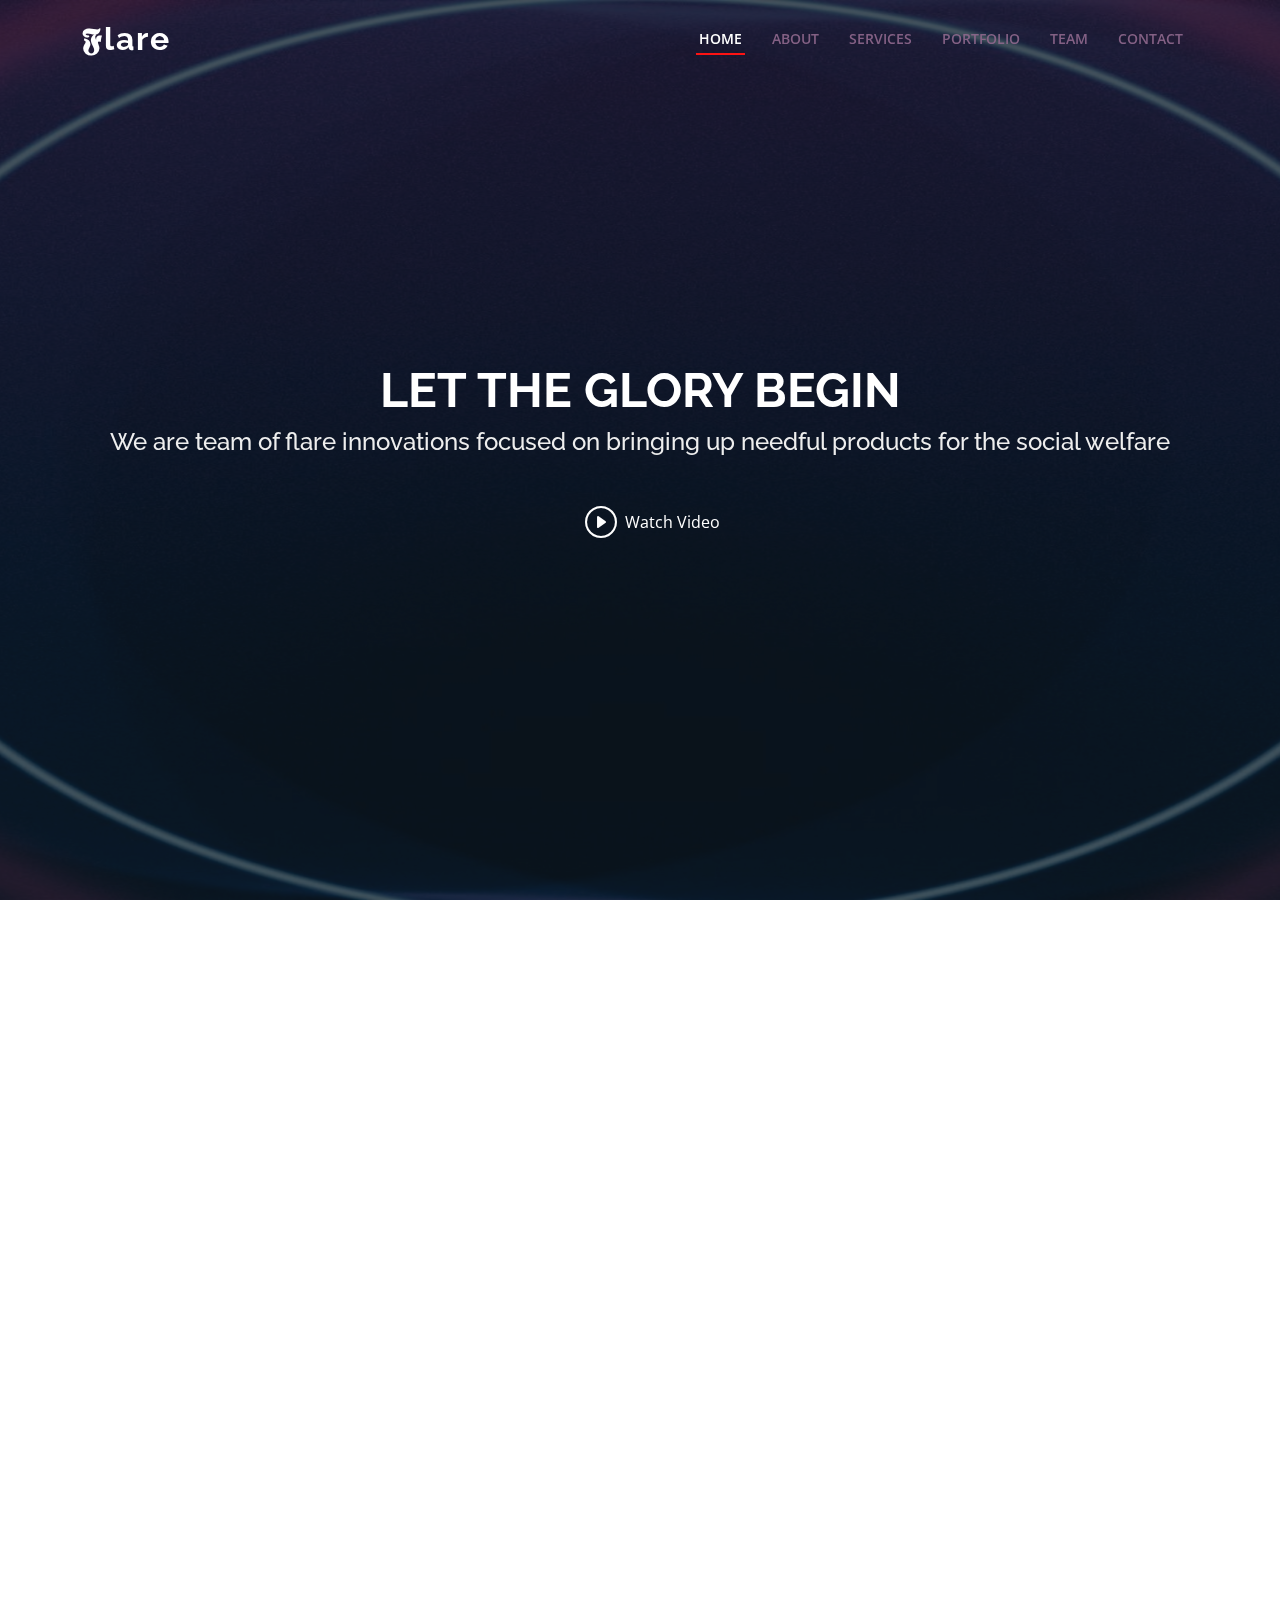
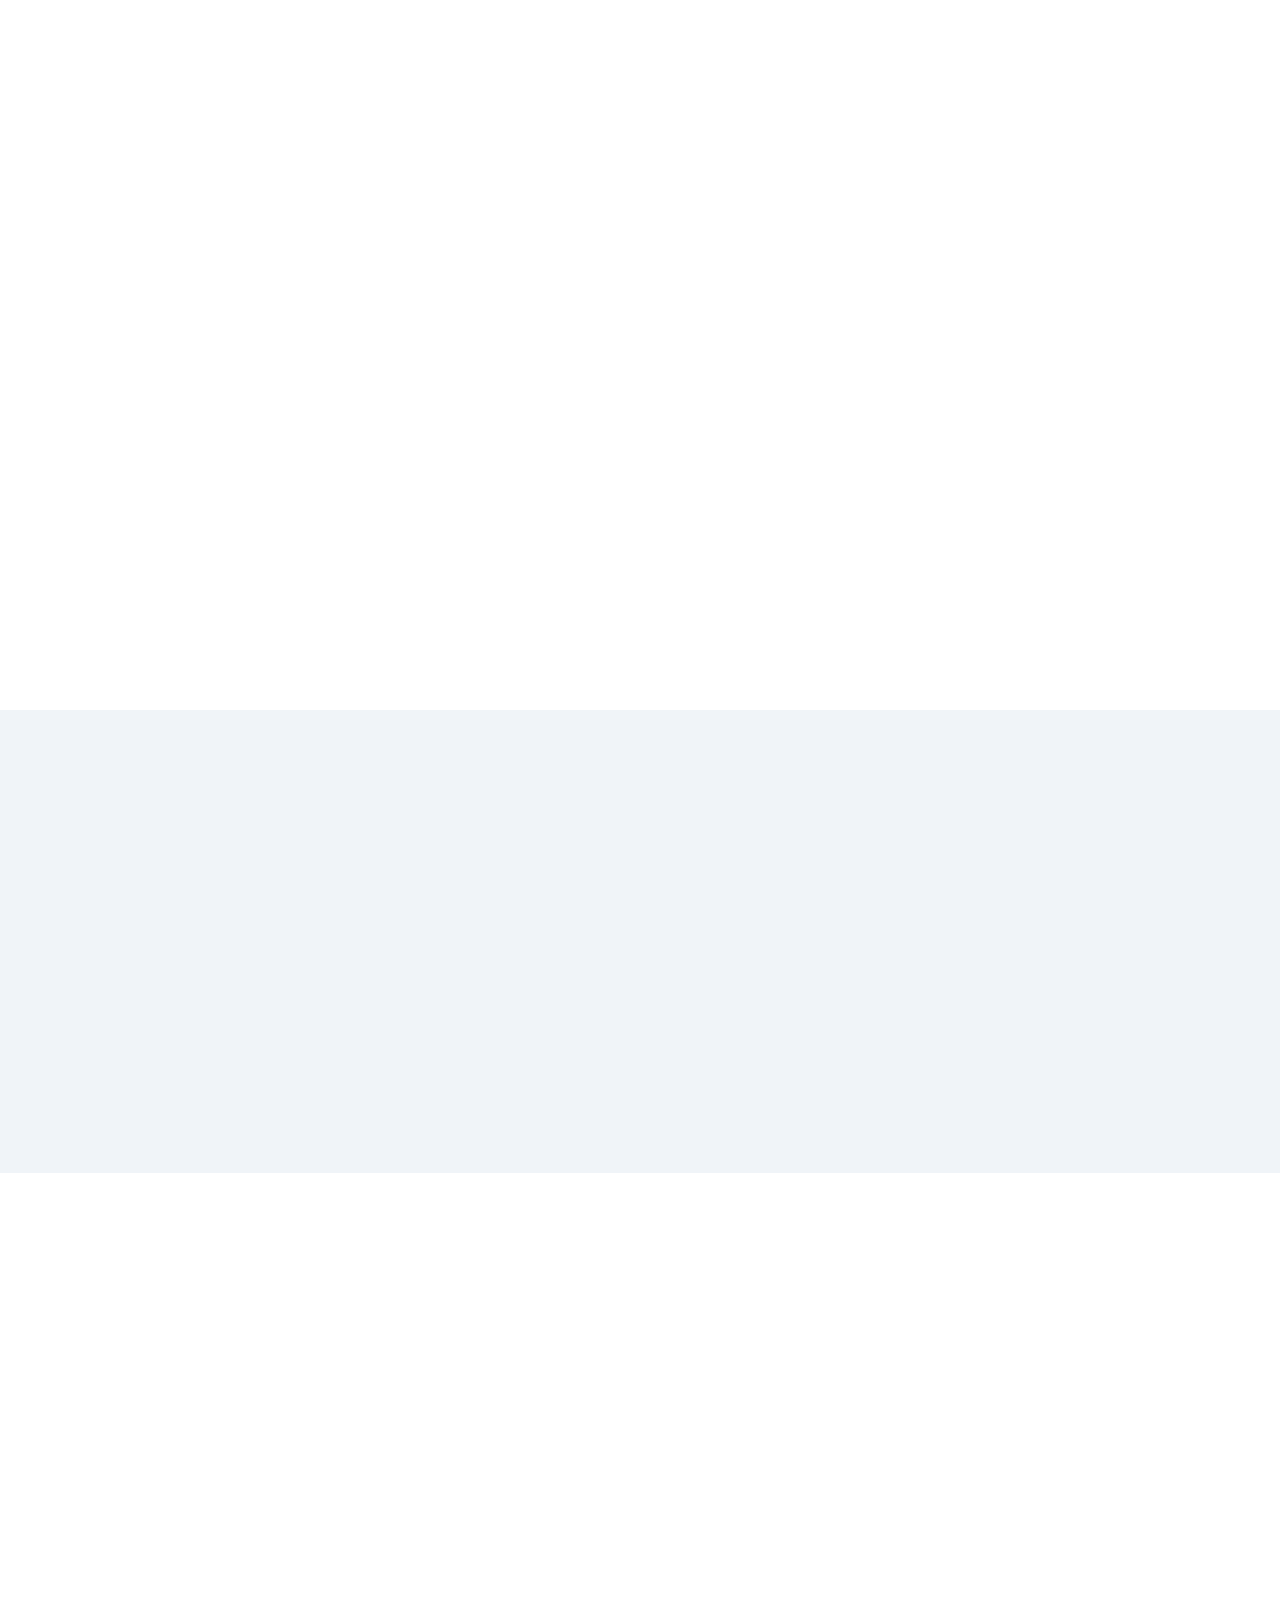
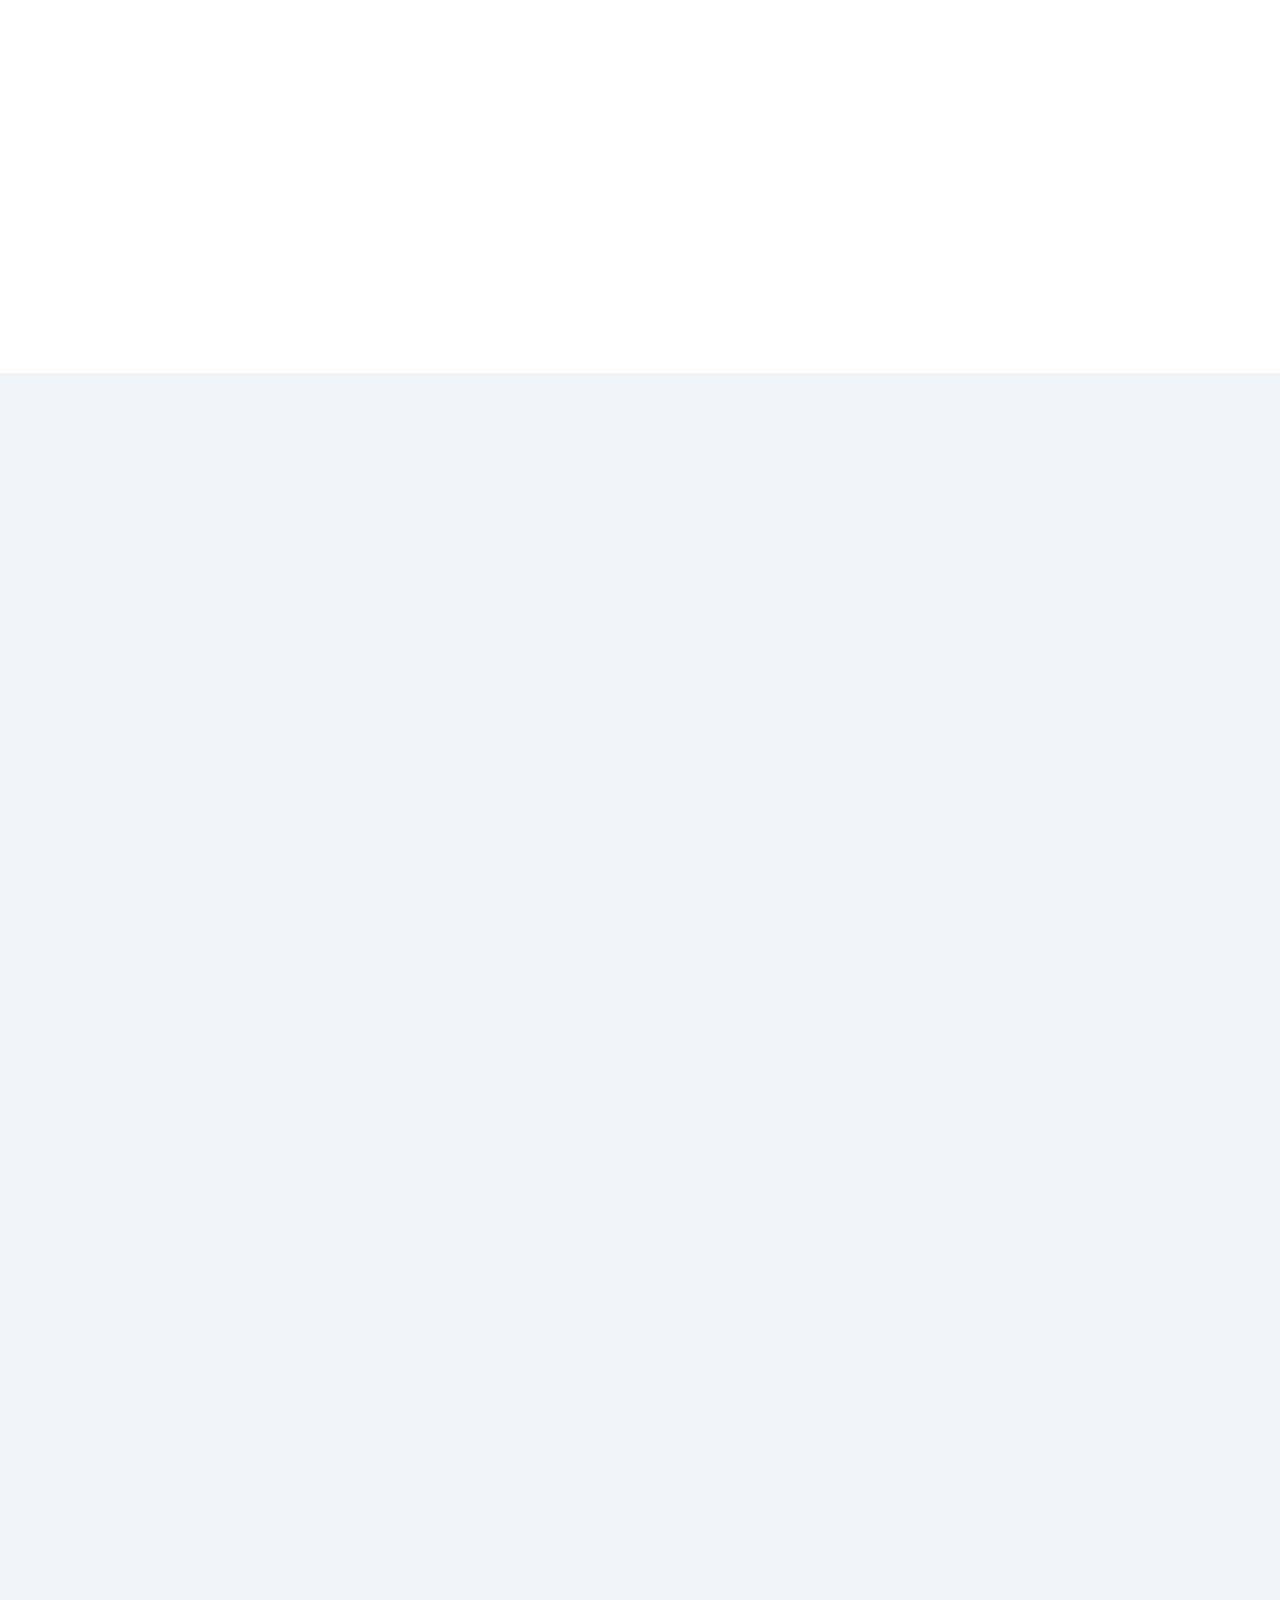
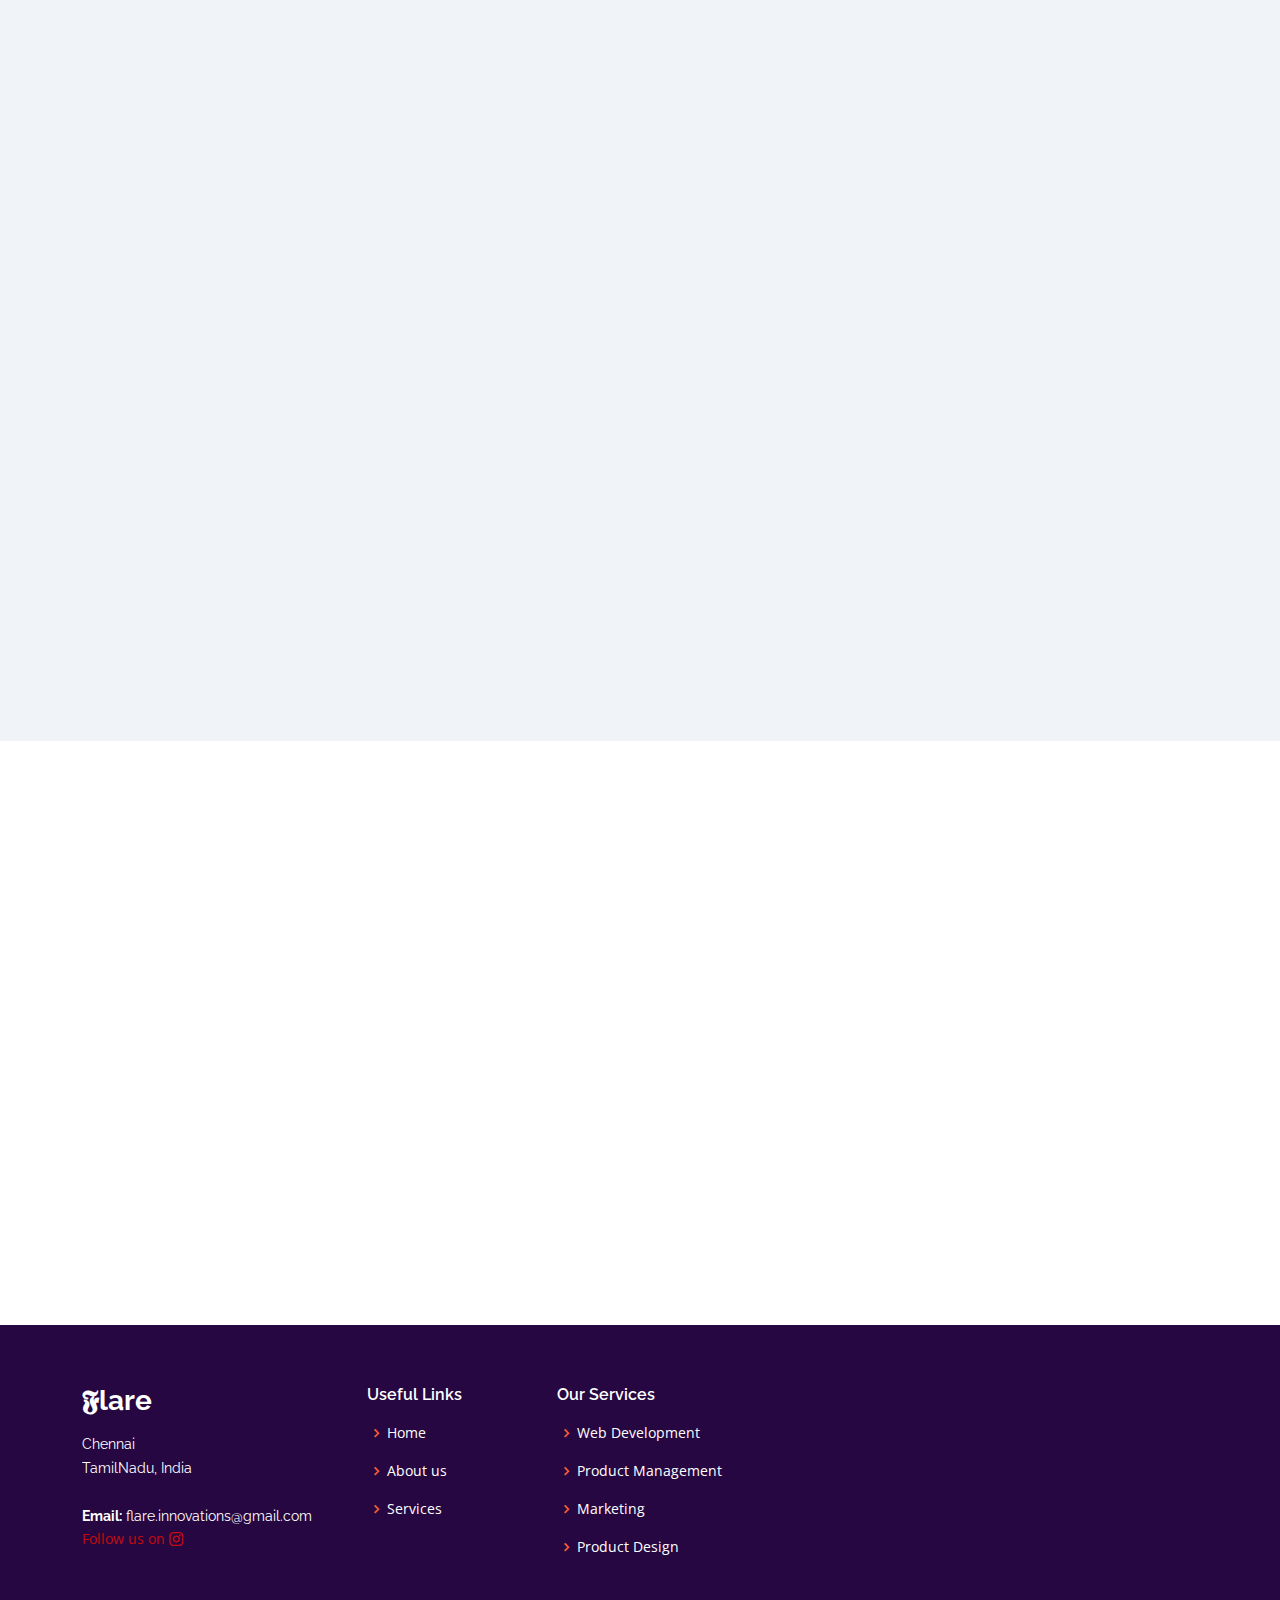
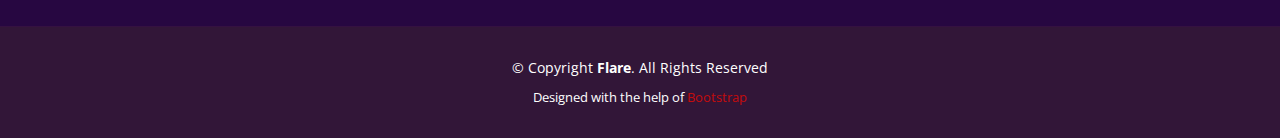
==== index.html @ 914a0dde "member added" ====
<!DOCTYPE html>
<html lang="en">

<head>
  <meta charset="utf-8">
  <meta content="width=device-width, initial-scale=1.0" name="viewport">

  <title>𝕱LARE</title>
  <meta content="" name="description">
  <meta content="" name="keywords">

  <!-- Favicons -->
  <link href="assets/img/favicon.png" rel="icon">
  <link href="assets/img/apple-touch-icon.png" rel="apple-touch-icon">
  
  <link href="https://fonts.googleapis.com/css?family=Open+Sans:300,300i,400,400i,600,600i,700,700i|Raleway:300,300i,400,400i,500,500i,600,600i,700,700i|Poppins:300,300i,400,400i,500,500i,600,600i,700,700i" rel="stylesheet">
  
  <link href="assets/vendor/aos/aos.css" rel="stylesheet">
  <link href="assets/vendor/bootstrap/css/bootstrap.min.css" rel="stylesheet">
  <link href="assets/vendor/bootstrap-icons/bootstrap-icons.css" rel="stylesheet">
  <link href="assets/vendor/boxicons/css/boxicons.min.css" rel="stylesheet">
  <link href="assets/vendor/glightbox/css/glightbox.min.css" rel="stylesheet">
  <link href="assets/vendor/remixicon/remixicon.css" rel="stylesheet">
  <link href="assets/vendor/swiper/swiper-bundle.min.css" rel="stylesheet">
 
  <link href="assets/css/style.css" rel="stylesheet">  
</head>
<body>

  <!-- ======= Header ======= -->
  <header id="header" class="fixed-top ">
    <div class="container d-flex align-items-center justify-content-between">
      <h1 class="logo"><a href="index.html">𝕱lare</a></h1>
      <!-- <a href="index.html" class="logo"><img src="assets/img/logo.png" alt="" class="img-fluid"></a>-->
      <nav id="navbar" class="navbar">
        <ul>
          <li><a class="nav-link scrollto active" href="#hero">Home</a></li>
          <li><a class="nav-link scrollto" href="#about">About</a></li>
          <li><a class="nav-link scrollto" href="#services">Services</a></li>
          <li><a class="nav-link scrollto " href="#portfolio">Portfolio</a></li>
          <li><a class="nav-link scrollto" href="#team">Team</a></li>
          <li><a class="nav-link scrollto" href="#contact">Contact</a></li>
        </ul>
        <i class="bi bi-list mobile-nav-toggle"></i>
      </nav><!-- .navbar -->

    </div>
  </header><!-- End Header -->

  <!-- ======= Hero Section ======= -->
  <section id="hero">
    <div class="hero-container" data-aos="fade-up" data-aos-delay="150">
      <h1>Let the glory begin</h1>
      <h2>We are team of flare innovations focused on bringing up needful products for the social welfare</h2>
      <div class="d-flex">
        
        <a href="https://youtu.be/Ik-R3dxvvBI" class="glightbox btn-watch-video"><i class="bi bi-play-circle"></i><span>Watch Video</span></a>
      </div>
    </div>
  </section><!-- End Hero -->

  <main id="main">

    <!-- ======= About Section ======= -->
    <section id="about" class="about">
      <div class="container" data-aos="fade-up">

        <div class="row justify-content-end">
          <div class="col-lg-11">
            <div class="row justify-content-end">

              <div class="col-lg-3 col-md-5 col-6 d-md-flex align-items-md-stretch">
                <div class="count-box">
                  <i class="bi bi-emoji-smile"></i>
                  <span data-purecounter-start="0" data-purecounter-end="8" data-purecounter-duration="1.5" class="purecounter"></span>
                  <p>Team members</p>
                </div>
              </div>

              <div class="col-lg-3 col-md-5 col-6 d-md-flex align-items-md-stretch">
                <div class="count-box">
                  <i class="bi bi-journal-richtext"></i>
                  <span data-purecounter-start="0" data-purecounter-end="4" data-purecounter-duration="1" class="purecounter"></span>
                  <p>Projects</p>
                </div>
              </div>

              <div class="col-lg-3 col-md-5 col-6 d-md-flex align-items-md-stretch">
                <div class="count-box">
                  <i class="bi bi-clock"></i>
                  <span data-purecounter-start="0" data-purecounter-end="9" data-purecounter-duration="1" class="purecounter"></span>
                  <p>months of experience</p>
                </div>
              </div>

              <div class="col-lg-3 col-md-5 col-6 d-md-flex align-items-md-stretch">
                <div class="count-box">
                  <i class="bi bi-award"></i>
                  <span data-purecounter-start="0" data-purecounter-end="2" data-purecounter-duration="0" class="purecounter"></span>
                  <p>Awards & Recognition</p>
                </div>
              </div>

            </div>
          </div>
        </div>

        <div class="row">

          <div class="col-lg-6 video-box align-self-baseline" data-aos="zoom-in" data-aos-delay="100">
            <img src="assets/img/about.jpg" class="img-fluid" alt="">
            
          </div>

          <div class="col-lg-6 pt-3 pt-lg-0 content">
            <h3>About us</h3>
            <p class="fst-italic">
              Founded in 2021 , Flare was born with the vision to improvise the environment by developing products that really matters. The key focus of our company is to propose novel solutions by bringing in innovation in all our products.
            </p>
            <ul>
              <li><i class="bx bx-check-double"></i> We believe even the smallest input can change a negative environment.</li>
              <li><i class="bx bx-check-double"></i> We took courage to turn our project ideas into a product one.</li>
              <li><i class="bx bx-check-double"></i> We work as a team and we lead each other.</li>
             
            </ul>
            <p class="fst-italic">
               Having a streamlined workflow, analysing the need of the hour and working with a good level of coordination has enabled us to improvise and grow up steadily. In the recent times we have succeeded in developing many prototype models.
            </p>
          </div>

        </div>

      </div>
    </section><!-- End About Section -->

    <!-- ======= About Boxes Section ======= -->
    <section id="about-boxes" class="about-boxes">
      <div class="container" data-aos="fade-up">

        <div class="row">
          <div class="col-lg-4 col-md-6 d-flex align-items-stretch" data-aos="fade-up" data-aos-delay="100">
            <div class="card">
              <img src="assets/img/about-boxes-1.jpg" class="card-img-top" alt="..." width="200px" height="250px">
              <div class="card-icon">
                <i class="ri-brush-4-line"></i>
              </div>
              <div class="card-body">
                <h5 class="card-title"><a href="">Our Mission</a></h5>
                <p class="card-text">We at flare are working with a mission to adapt to newer technologies and excelling in our domain </p>
              </div>
            </div>
          </div>
          <div class="col-lg-4 col-md-6 d-flex align-items-stretch" data-aos="fade-up" data-aos-delay="200">
            <div class="card">
              <img src="assets/img/about-boxes-2.jpg" class="card-img-top" alt="..." width="200px" height="250px" >
              <div class="card-icon">
                <i class="ri-calendar-check-line"></i>
              </div>
              <div class="card-body">
                <h5 class="card-title"><a href="">Our Plan</a></h5>
                <p class="card-text">We plan to explore the upcoming technologies and incorporate the innovations in our daily day to day life products</p>
              </div>
            </div>
          </div>
          <div class="col-lg-4 col-md-6 d-flex align-items-stretch" data-aos="fade-up" data-aos-delay="300">
            <div class="card">
              <img src="assets/img/about-boxes-3.jpg" class="card-img-top" alt="..." width="200px" height="250px">
              <div class="card-icon">
                <i class="ri-movie-2-line"></i>
              </div>
              <div class="card-body">
                <h5 class="card-title"><a href="">Our Vision</a></h5>
                <p class="card-text">Flare innovations will continue to grow and diversify using state-of-the art environmental practices while achieving financial success with utmost efficiency. </p>
              </div>
            </div>
          </div>
        </div> 
      </div>
    </section>
    <!-- End About Boxes Section -->

   

    <!-- ======= Features Section ======= -->
    <!--section id="features" class="features">
      <div class="container" data-aos="fade-up">

        <ul class="nav nav-tabs row d-flex">
          <li class="nav-item col-3">
            <a class="nav-link active show" data-bs-toggle="tab" href="#tab-1">
              <i class="ri-gps-line"></i>
              <h4 class="d-none d-lg-block">Analyzing the problem</h4>
            </a>
          </li>
          <li class="nav-item col-3">
            <a class="nav-link" data-bs-toggle="tab" href="#tab-2">
              <i class="ri-body-scan-line"></i>
              <h4 class="d-none d-lg-block">Designing the appropriate need</h4>
            </a>
          </li>
          <li class="nav-item col-3">
            <a class="nav-link" data-bs-toggle="tab" href="#tab-3">
              <i class="ri-sun-line"></i>
              <h4 class="d-none d-lg-block">Executing idea in real time</h4>
            </a>
          </li>
          <li class="nav-item col-3">
            <a class="nav-link" data-bs-toggle="tab" href="#tab-4">
              <i class="ri-store-line"></i>
              <h4 class="d-none d-lg-block">Marketing & stuff</h4>
            </a>
          </li>
        </ul>

        <div class="tab-content">
          <div class="tab-pane active show" id="tab-1">
            <div class="row">
              <div class="col-lg-6 order-2 order-lg-1 mt-3 mt-lg-0">
                <h3>heading</h3>
                <p class="fst-italic">
                  content
                </p>
                <ul>
                  <li><i class="ri-check-double-line"></i> key pt.</li>
                  
                </ul>
                
              </div>
              <div class="col-lg-6 order-1 order-lg-2 text-center">
                <img src="assets/img/features-1.png" alt="" class="img-fluid">
              </div>
            </div>
          </div>
          <div class="tab-pane" id="tab-2">
            <div class="row">
              <div class="col-lg-6 order-2 order-lg-1 mt-3 mt-lg-0">
                <h3>N</h3>
                <p>
                  U
                </p>
                <p class="fst-italic">
                  
                </p>
                <ul>
                  <li><i class="ri-check-double-line"></i> U</li>
                </ul>
              </div>
              <div class="col-lg-6 order-1 order-lg-2 text-center">
                <img src="assets/img/features-2.png" alt="" class="img-fluid">
              </div>
            </div>
          </div>
          <div class="tab-pane" id="tab-3">
            <div class="row">
              <div class="col-lg-6 order-2 order-lg-1 mt-3 mt-lg-0">
                <h3>V</h3>
                <p>
                  U
                </p>
                <ul>
                  <li><i class="ri-check-double-line"></i> U</li>
                </ul>
                <p class="fst-italic">
                  
                </p>
              </div>
              <div class="col-lg-6 order-1 order-lg-2 text-center">
                <img src="assets/img/features-3.png" alt="" class="img-fluid">
              </div>
            </div>
          </div>
          <div class="tab-pane" id="tab-4">
            <div class="row">
              <div class="col-lg-6 order-2 order-lg-1 mt-3 mt-lg-0">
                <h3>O</h3>
                <p>
                  U
                </p>
                <p class="fst-italic">
                  
                </p>
                <ul>
                  <li><i class="ri-check-double-line"></i> U</li>
                </ul>
              </div>
              <div class="col-lg-6 order-1 order-lg-2 text-center">
                <img src="assets/img/features-4.png" alt="" class="img-fluid">
              </div>
            </div>
          </div>
        </div>

      </div>
    </section><!-- End Features Section -->

    <!-- ======= Services Section ======= -->
    <section id="services" class="services section-bg">
      <div class="container" data-aos="fade-up">

        <div class="section-title">
          <h2>Services</h2>
          <p>Product Services</p>
        </div>

        <div class="row" data-aos="fade-up" data-aos-delay="200">
          <div class="col-md-6">
            <div class="icon-box">
              <i class="bi bi-laptop"></i>
              <h4><a href="#services">Environmental Projects</a></h4>
              <p></p>
            </div>
          </div>
          <div class="col-md-6 mt-4 mt-md-0">
            <div class="icon-box">
              <i class="bi bi-bar-chart"></i>
              <h4><a href="#services">Business Marketing</a></h4>
              <p></p>
            </div>
          </div>
          <div class="col-md-6 mt-4 mt-md-0">
            <div class="icon-box">
              <i class="bi bi-brightness-high"></i>
              <h4><a href="#services">Future Reliable Projects</a></h4>
              <p></p>
            </div>
          </div>
          <div class="col-md-6 mt-4 mt-md-0">
            <div class="icon-box">
              <i class="bi bi-briefcase"></i>
              <h4><a href="#services">Technical Support</a></h4>
              <p></p>
            </div>
          </div>
          
          
        </div>

      </div>
    </section>
    <section id="portfolio" class="portfolio">
      <div class="container" data-aos="fade-up">

        <div class="section-title">
          <h2>Portfolio</h2>
          <p>Check our Portfolio</p>
        </div>

        <div class="row" data-aos="fade-up" data-aos-delay="100">
          <div class="col-lg-12 d-flex justify-content-center">
            <ul id="portfolio-flters">
              <li data-filter="*" class="filter-active">All</li>
              <li data-filter=".filter-app">Products</li>
              <li data-filter=".filter-card">Projects</li>
              <li data-filter=".filter-web">Research</li>
            </ul>
          </div>
        </div>

        <div class="row portfolio-container" data-aos="fade-up" data-aos-delay="200">

          <div class="col-lg-4 col-md-6 portfolio-item filter-app">
            <img src="assets/img/portfolio/portfolio-1.jpg" class="img-fluid" alt="">
            <div class="portfolio-info">
              <h4>NUTRIYIELD HYDROPONICS</h4>
              <p>Product</p>
              <a href="assets/img/portfolio/portfolio-1.jpg" data-gallery="portfolioGallery" class="portfolio-lightbox preview-link" title="App 1"></a>
              <a href="portfolio-details.html" class="details-link" title="More Details"><i class="bx bx-link"></i></a>
            </div>
          </div>

          <div class="col-lg-4 col-md-6 portfolio-item filter-card">
            <img src="assets/img/AIDERBOT/photo.jpg" class="img-fluid" alt="">
            <div class="portfolio-info">
              <h4>AIDERBOT-ROBOT</h4>
              <p>Project</p>
              <a href="assets/img/AIDERBOT/photo.jpg" data-gallery="portfolioGallery" class="portfolio-lightbox preview-link" title="App 1"></a>
              <a href="dtmf.html" class="details-link" title="More Details"><i class="bx bx-link"></i></a>
            </div>
          </div>

          <div class="col-lg-4 col-md-6 portfolio-item filter-app">
            <img src="assets/img/pond/pond1.jpg" class="img-fluid" alt="">
            <div class="portfolio-info">
              <h4>POND QUALITY ANALYSIS</h4>
              <p>Product</p>
              <a href="assets/img/portfolio/portfolio-3.jpg" data-gallery="portfolioGallery" class="portfolio-lightbox preview-link" title="App 2"></a>
              <a href="pond.html" class="details-link" title="More Details"><i class="bx bx-link"></i></a>
            </div>
          </div>
          <div class="col-lg-4 col-md-6 portfolio-item filter-web">
            <img src="assets/img/portfolio/download.png" class="img-fluid" alt="">
            <div class="portfolio-info">
              <h4>IEEE PUBLICATION - INTELLIGENTLY OPTIMIZED SYSTEM FOR HYDROPONIC CULTIVATION</h4>
              <p>Research</p>
              <a href="assets/img/portfolio/download.png" data-gallery="portfolioGallery" class="portfolio-lightbox preview-link" title="App 2"></a>
              <a href="https://ieeexplore.ieee.org/document/9767724" class="details-link" title="More Details"><i class="bx bx-link"></i></a>
            </div>
          </div>
        </div>

      </div>
    </section><!-- End Portfolio Section -->

    <!-- ======= Team Section ======= -->
    <section id="team" class="team section-bg">
      <div class="container" data-aos="fade-up">

        <div class="section-title">
          <h2>Team</h2>
          <p>Check our Team</p>
        </div>

        <div class="row">

          <div class="col-lg-4 col-md-6">
            <div class="member" data-aos="fade-up" data-aos-delay="100">
              <div class="pic"><li class="crop"><a href="http://yashportfolio.me" target="_blank"><img src="assets/img/team/team-1.jpg" class="img-fluid" alt="" width="300px" height="350px"></a></li></div>
              <div class="member-info">
                <h4>Yashwanth D</h4>
                <span>Managing Director/Co-founder<br>Web Designer/Network Analyst</span>
                <div class="social">
                  <a href="https://instagram.com/yash1th_15?utm_medium=copy_link"><i class="bi bi-instagram"></i></a>
                  <a href="https://www.linkedin.com/in/yashwanth-d-4348961a8/"><i class="bi bi-linkedin"></i></a>
                </div>
              </div>
            </div>
          </div>

          <div class="col-lg-4 col-md-6" data-aos="fade-up" data-aos-delay="300">
            <div class="member">
              <div class="pic"><li class="crop"><img src="assets/img/team/team-3.jpg" class="img-fluid" alt="" width="300px" height="350px"></li></div>
              <div class="member-info">
                <h4>G Prasanth</h4>
                <span>CEO/Co-founder<br>Structural Designer</span>
                <div class="social">
                  <a href="https://instagram.com/g.prasanth_ennum_nan?utm_medium=copy_link"><i class="bi bi-instagram"></i></a>
                  <a href="https://www.linkedin.com/in/prasanth-g-b214971ab/"><i class="bi bi-linkedin"></i></a>
                </div>
              </div>
            </div>
          </div>

          <div class="col-lg-4 col-md-6" data-aos="fade-up" data-aos-delay="200">
            <div class="member">
              <div class="pic"><li class="crop"><img src="assets/img/team/team-2.jpg" class="img-fluid" alt="" width="300px" height="350px"></li></div>
              <div class="member-info">
                <h4>Keerthika M</h4>
                <span>Chief Operating Officer/Co-founder<br>
                Product Developer</span>
                <div class="social">
                  <a href="https://instagram.com/2202_suga?utm_medium=copy_link"><i class="bi bi-instagram"></i></a>
                  <a href="https://www.linkedin.com/in/keerthika-m-1474991ab/"><i class="bi bi-linkedin"></i></a>
                </div>
              </div>
            </div>
          </div>

          

           <div class="col-lg-4 col-md-6" data-aos="fade-up" data-aos-delay="200">
            <div class="member">
              <div class="pic"><li class="crop"><img src="assets/img/team/team-4.jpg" class="img-fluid" alt="" width="300px" height="350px"></li></div>
              <div class="member-info">
                <h4>Sandeep V</h4>
                <span>Chief Technology Officer/Co-founder<br>Electronics Engineer</span>
                <div class="social">
                  <a href="https://instagram.com/the.sandy.machine?utm_medium=copy_link"><i class="bi bi-instagram"></i></a>
                  <a href="https://www.linkedin.com/in/sandeep-v-4235651aa/"><i class="bi bi-linkedin"></i></a>
                </div>
              </div>
            </div>
          </div>

          <div class="col-lg-4 col-md-6" data-aos="fade-up" data-aos-delay="300">
            <div class="member">
              <div class="pic"><li class="crop"><img src="assets/img/team/team-5.jpg" class="img-fluid" alt="" width="300px" height="350px"></li></div>
              <div class="member-info">
                <h4>Pooja R</h4>
                <span>Chief Marketing Officer/Co-founder<br>Electronics Engineer</span>
                <div class="social">
                  <a href="https://instagram.com/_pooja__r?utm_medium=copy_link"><i class="bi bi-instagram"></i></a>
                  <a href="https://www.linkedin.com/in/pooja-r-7b6a241aa/"><i class="bi bi-linkedin"></i></a>
                </div>
              </div>
            </div>
          </div>

          <div class="col-lg-4 col-md-6" data-aos="fade-up" data-aos-delay="300">
            <div class="member">
              <div class="pic"><li class="crop"><img src="assets/img/team/team-6.jpg" class="img-fluid" alt="" width="300px" height="350px"></li></div>
              <div class="member-info">
                <h4>GNANASUDHARSAN A</h4>
                <span>Automation Developer</span>
                <div class="social">
                  <a href="https://instagram.com/_gnana_1403_?utm_medium=copy_link"><i class="bi bi-instagram"></i></a>
                  <a href="https://www.linkedin.com/in/gnanasudharsan-a-4b102417b"><i class="bi bi-linkedin"></i></a>
                </div>
              </div>
            </div>
          </div>
        </div>

        <div class="col-lg-4 col-md-6" data-aos="fade-up" data-aos-delay="400">
          <div class="member">
            <div class="pic"><li class="crop"><img src="assets/img/team/team-7.jpg" class="img-fluid" alt="" width="300px" height="350px"></li></div>
            <div class="member-info">
              <h4>VASUDHARADEVI D</h4>
              <span>Mechanical Engineer</span>
              <div class="social">
                <a href="https://instagram.com/vasundhara_2410?igshid=YmMyMTA2M2Y="><i class="bi bi-instagram"></i></a>
                <a href="https://www.linkedin.com/in/vasundhara-devi-886343202/"><i class="bi bi-linkedin"></i></a>
              </div>
            </div>
          </div>
        </div>
      </div>

      </div>
    </section><!-- End Team Section -->

    <!-- ======= Contact Section ======= -->
    <section id="contact" class="contact">
      <div class="container" data-aos="fade-up">

    <div class=" section-title">
        <h2>ADD-ON</h2>
        <p>Contact Us</p>
      </div>

      <div class="row">

        <div class="col-lg-6">

          <div class="row">
            <div class="col-md-12">
              <div class="info-box">
                <i class="bx bx-map"></i>
                <h3>Our Address</h3>
                <p>Chennai, Tamil Nadu</p>
              </div>
            </div>
            <div class="col-md-12">
              <div class="info-box mt-4">
                <i class="bx bx-envelope"></i>
                <h3>Email Us</h3>
                <p>flare.innovations@gmail.com</p>
              </div>
            </div>
             
          </div>
          
        

        </div>
        <div class="col-lg-6 mt-8 mt-lg-0">
          <div class="pic"><img src="assets/img/ig.jpg" class="img-fluid" alt="" width="350px" height="350px"></li></div>
        </div>
      </div>

      
      </div>
    </section>

  </main>
  <footer id="footer">
    <div class="footer-top">
      <div class="container">
        <div class="row">

          <div class="col-lg-3 col-md-12">
            <div class="footer-info">
              <h3>𝕱lare</h3>
              <p>
                Chennai <br>
                TamilNadu, India<br><br>
                <strong>Email:</strong> flare.innovations@gmail.com<br>
                 <div class="social">
                  <a href="https://instagram.com/flare._.innovations?utm_medium=copy_link">Follow us on <i class="bi bi-instagram"></i></a>
                  
                </div>
              </p>
              
            </div>
          </div>

          <div class="col-lg-2 col-md-12 footer-links">
            <h4>Useful Links</h4>
            <ul>
              <li><i class="bx bx-chevron-right"></i> <a href="#">Home</a></li>
              <li><i class="bx bx-chevron-right"></i> <a href="#">About us</a></li>
              <li><i class="bx bx-chevron-right"></i> <a href="#">Services</a></li>
              
            </ul>
          </div>

          <div class="col-lg-3 col-md-12 footer-links">
            <h4>Our Services</h4>
            <ul>
              <li><i class="bx bx-chevron-right"></i> <a href="#">Web Development</a></li>
              <li><i class="bx bx-chevron-right"></i> <a href="#">Product Management</a></li>
              <li><i class="bx bx-chevron-right"></i> <a href="#">Marketing</a></li>
              <li><i class="bx bx-chevron-right"></i> <a href="#">Product Design</a></li>
            </ul>
          </div>

          

        </div>
      </div>
    </div>

    <div class="container">
      <div class="copyright">
        &copy; Copyright <strong><span>Flare</span></strong>. All Rights Reserved
      </div>
      <div class="credits">
       
        Designed with the help of <a href="">Bootstrap</a>
      </div>
    </div>
  </footer><!-- End Footer -->

  <div id="preloader"></div>
  <a href="#" class="back-to-top d-flex align-items-center justify-content-center"><i class="bi bi-arrow-up-short"></i></a>

  <!-- Vendor JS Files -->
  <script src="assets/vendor/purecounter/purecounter.js"></script>
  <script src="assets/vendor/aos/aos.js"></script>
  <script src="assets/vendor/bootstrap/js/bootstrap.bundle.min.js"></script>
  <script src="assets/vendor/glightbox/js/glightbox.min.js"></script>
  <script src="assets/vendor/isotope-layout/isotope.pkgd.min.js"></script>
  <script src="assets/vendor/swiper/swiper-bundle.min.js"></script>
  <script src="assets/vendor/php-email-form/validate.js"></script>
  <!-- Template Main JS File -->
  <script src="assets/js/main.js"></script>
  <script type="text/javascript" id="zsiqchat">var $zoho=$zoho || {};$zoho.salesiq = $zoho.salesiq || {widgetcode: "3650e2caf4a3afed12e7a022a0f384fa95d0b6d4455569a858981a713d47d6edc07df10d57dc7c0a08a78d7ac3654350", values:{},ready:function(){}};var d=document;s=d.createElement("script");s.type="text/javascript";s.id="zsiqscript";s.defer=true;s.src="https://salesiq.zoho.in/widget";t=d.getElementsByTagName("script")[0];t.parentNode.insertBefore(s,t);</script>
</body>

</html>
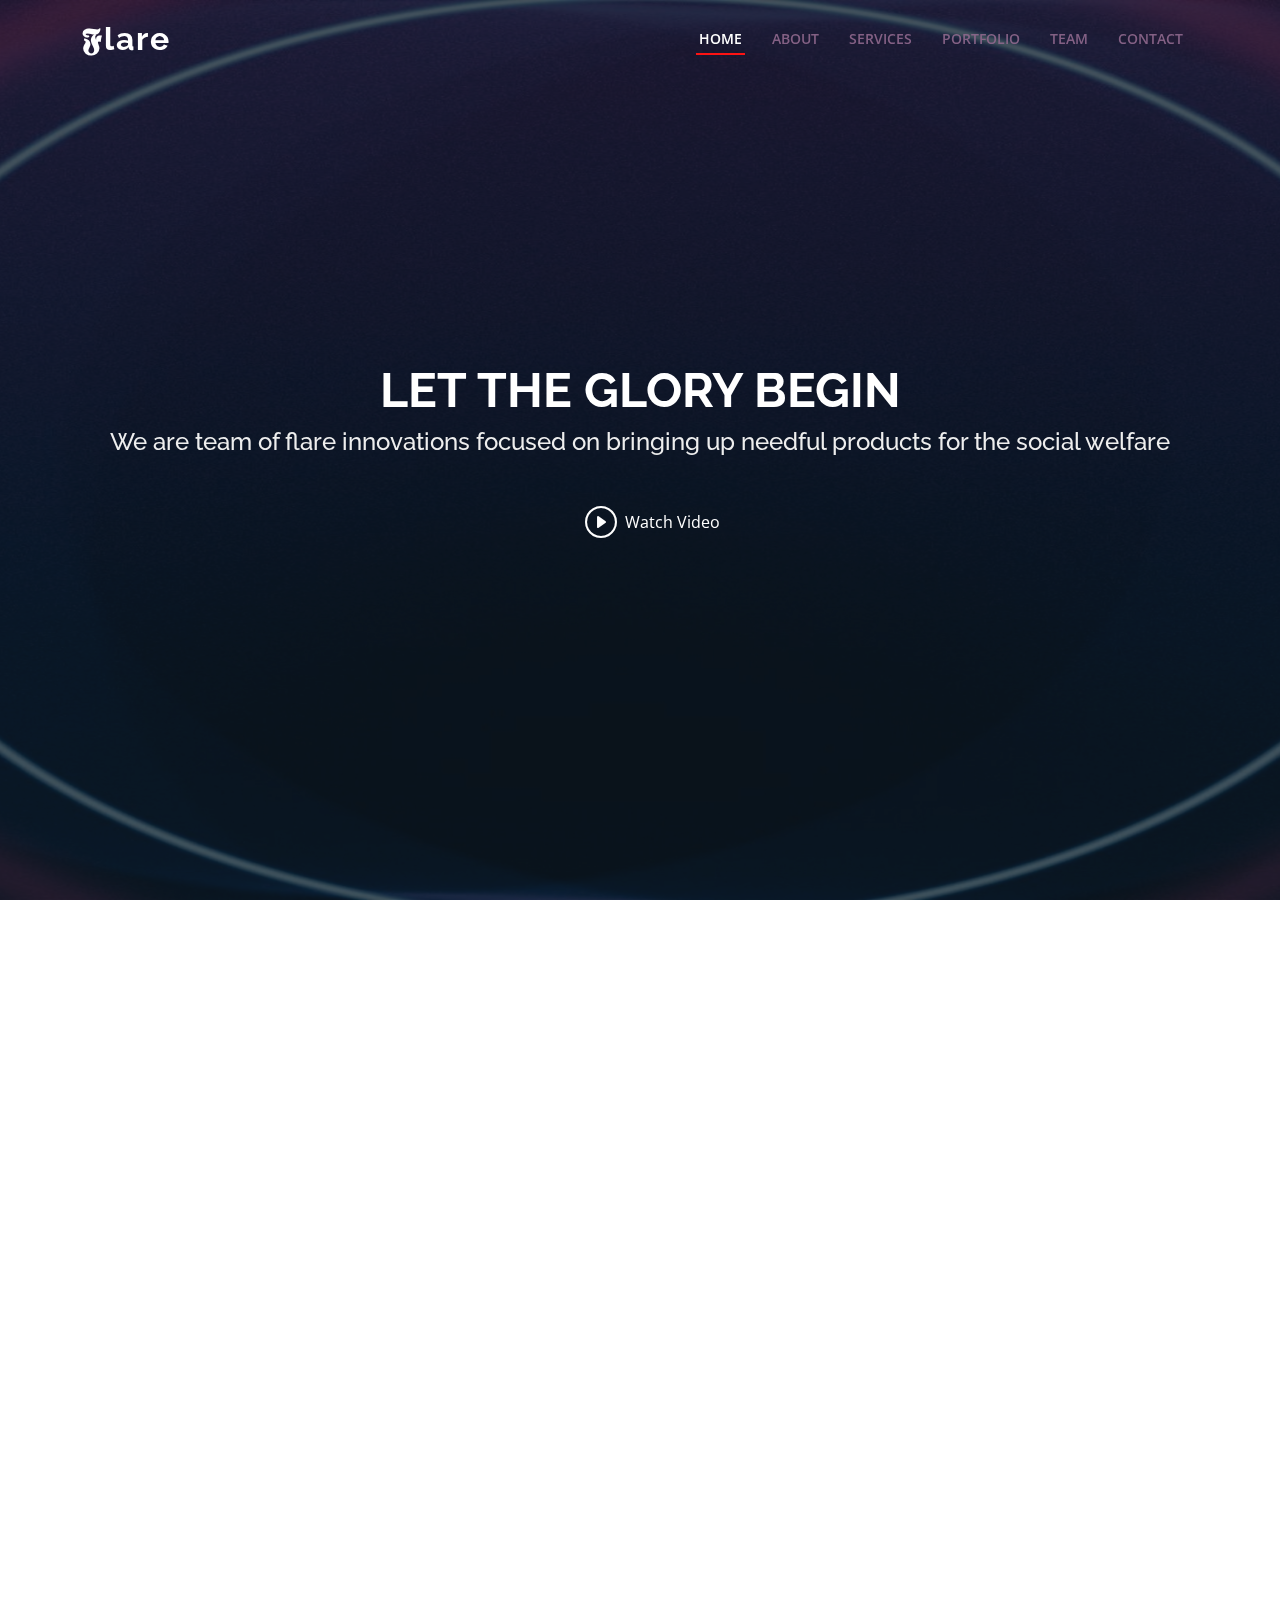
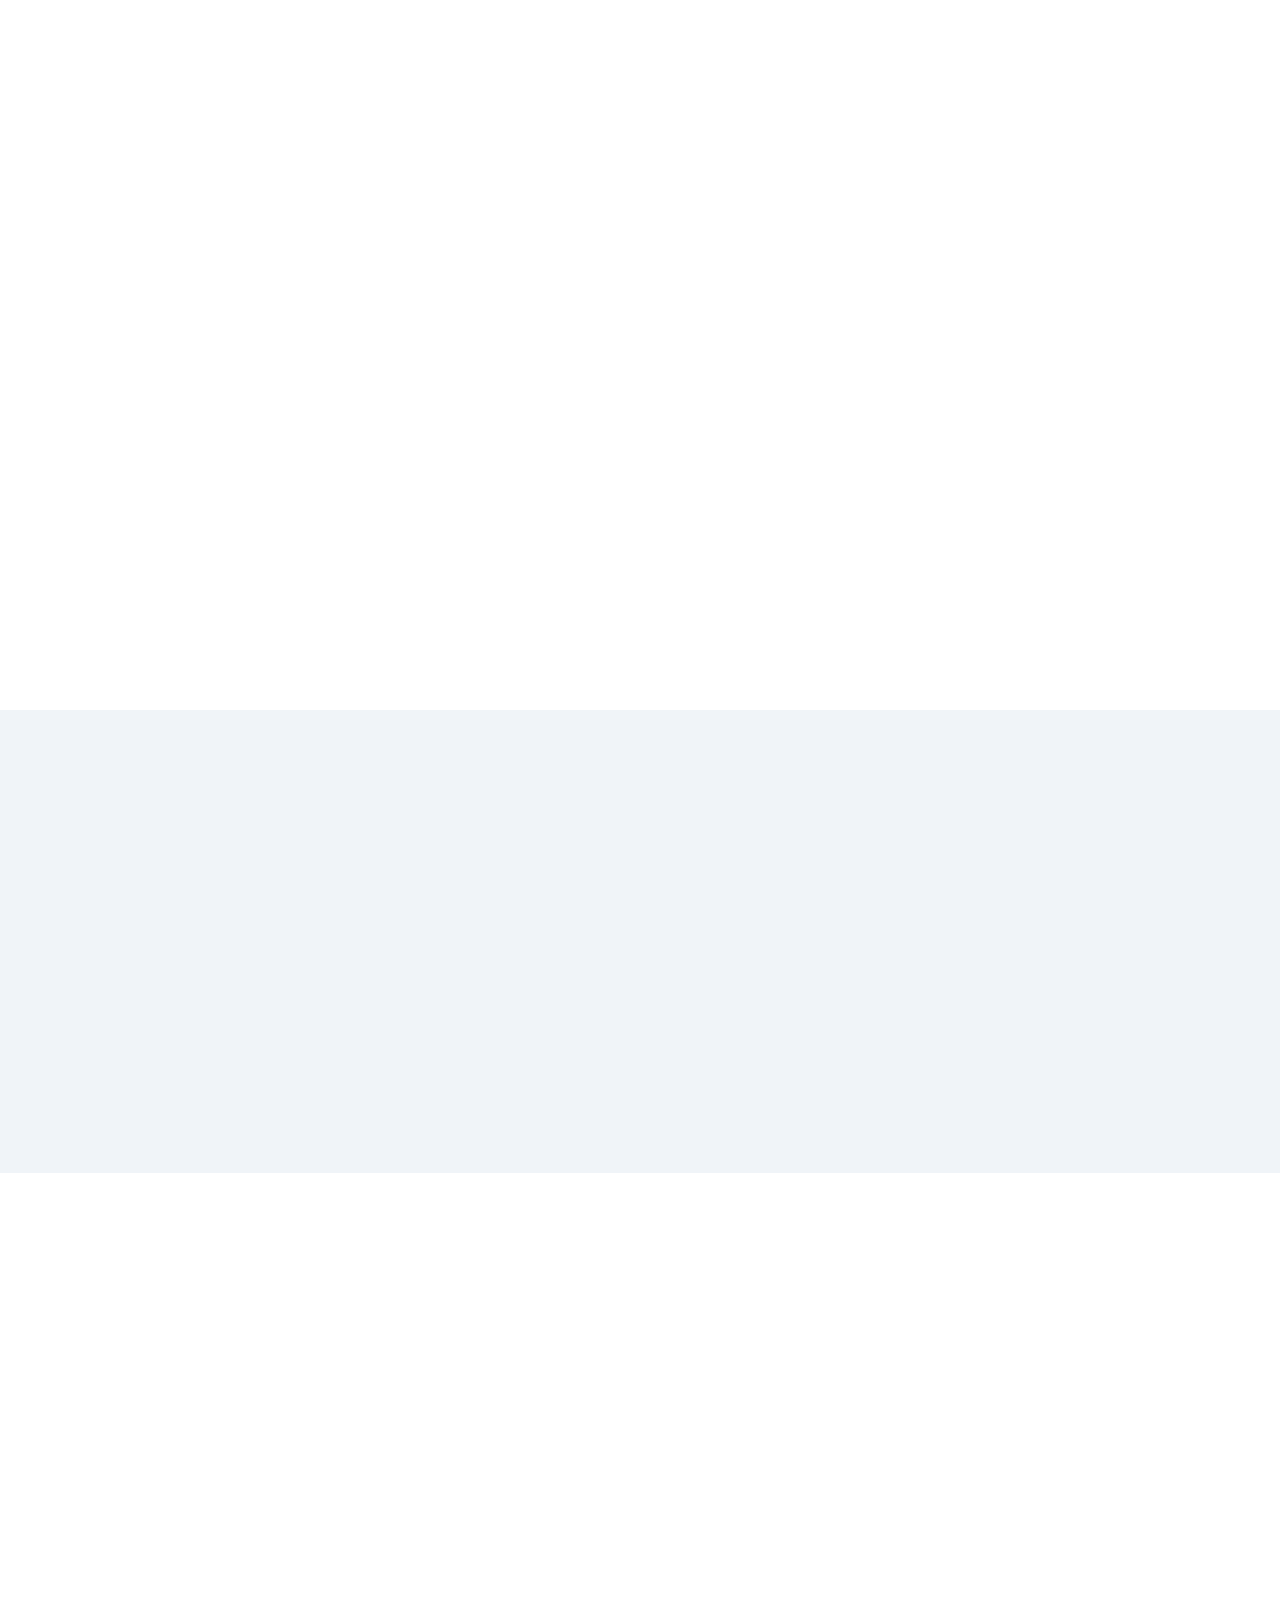
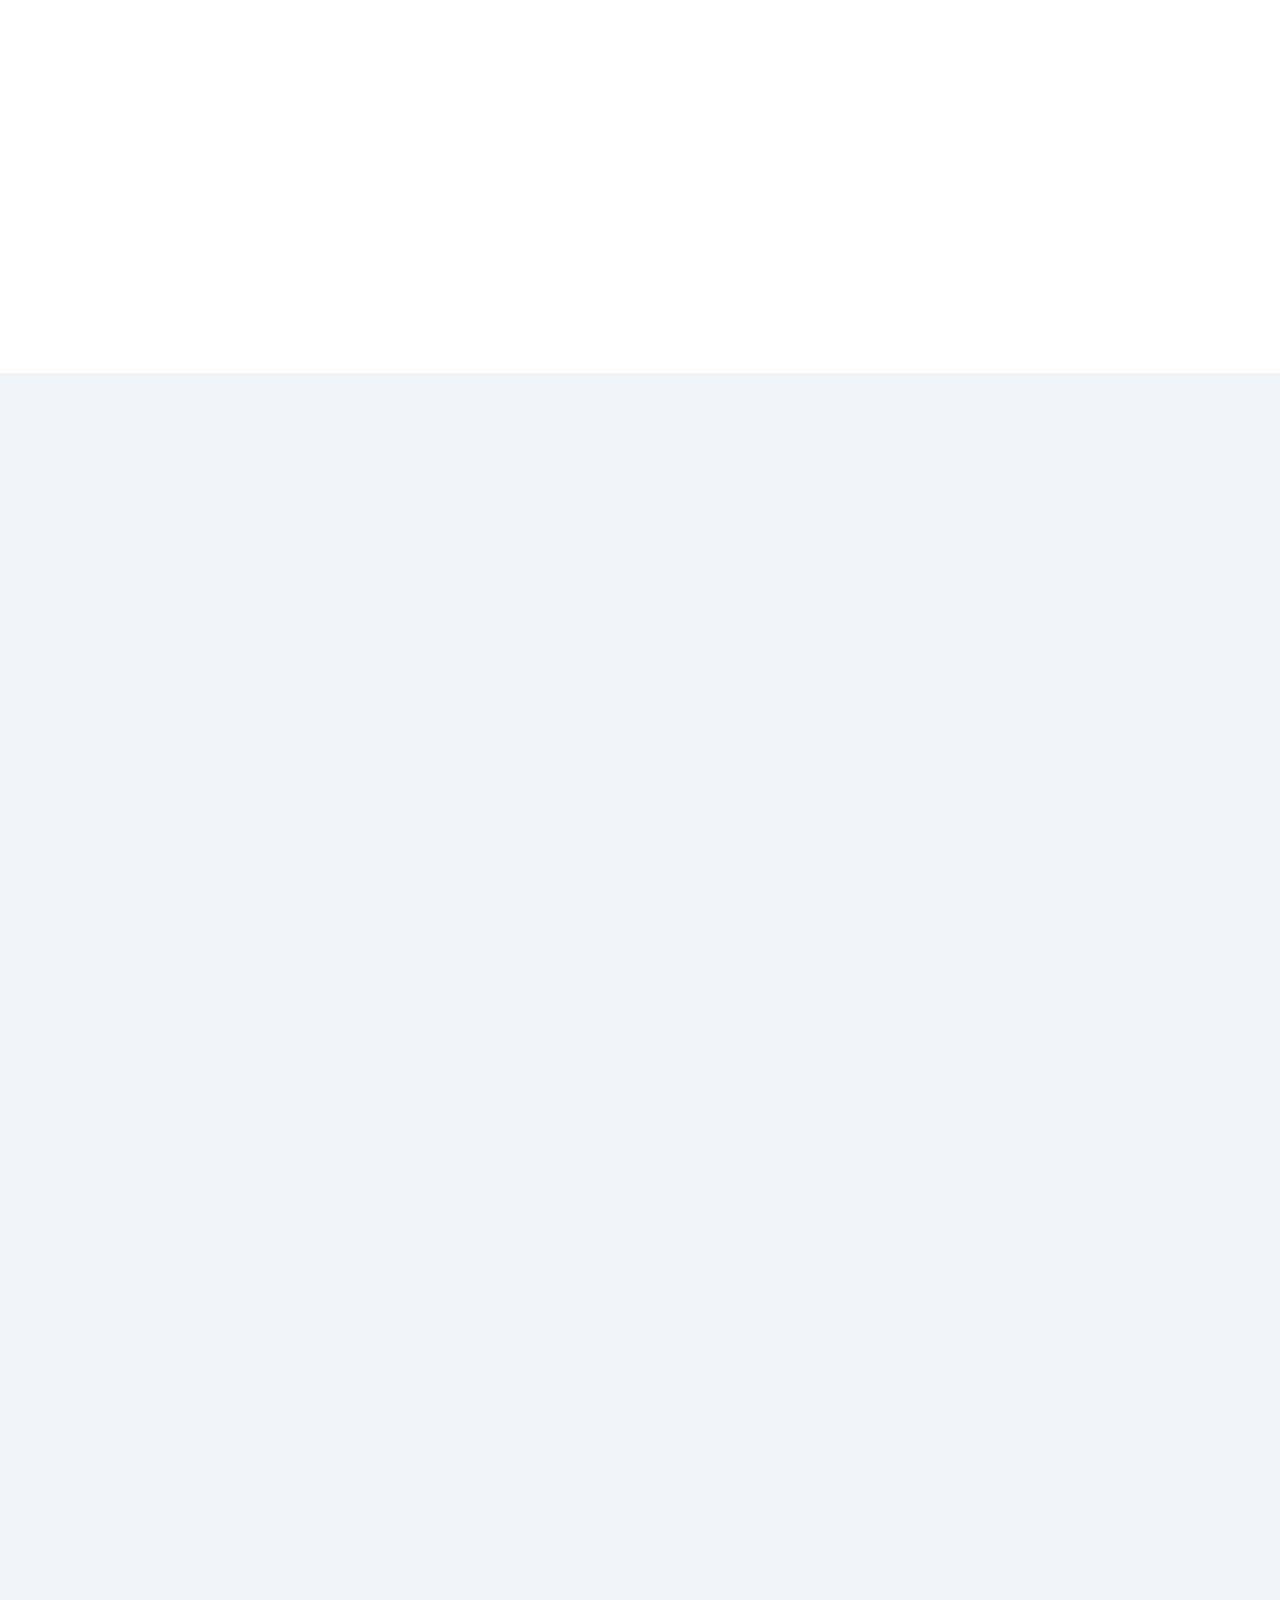
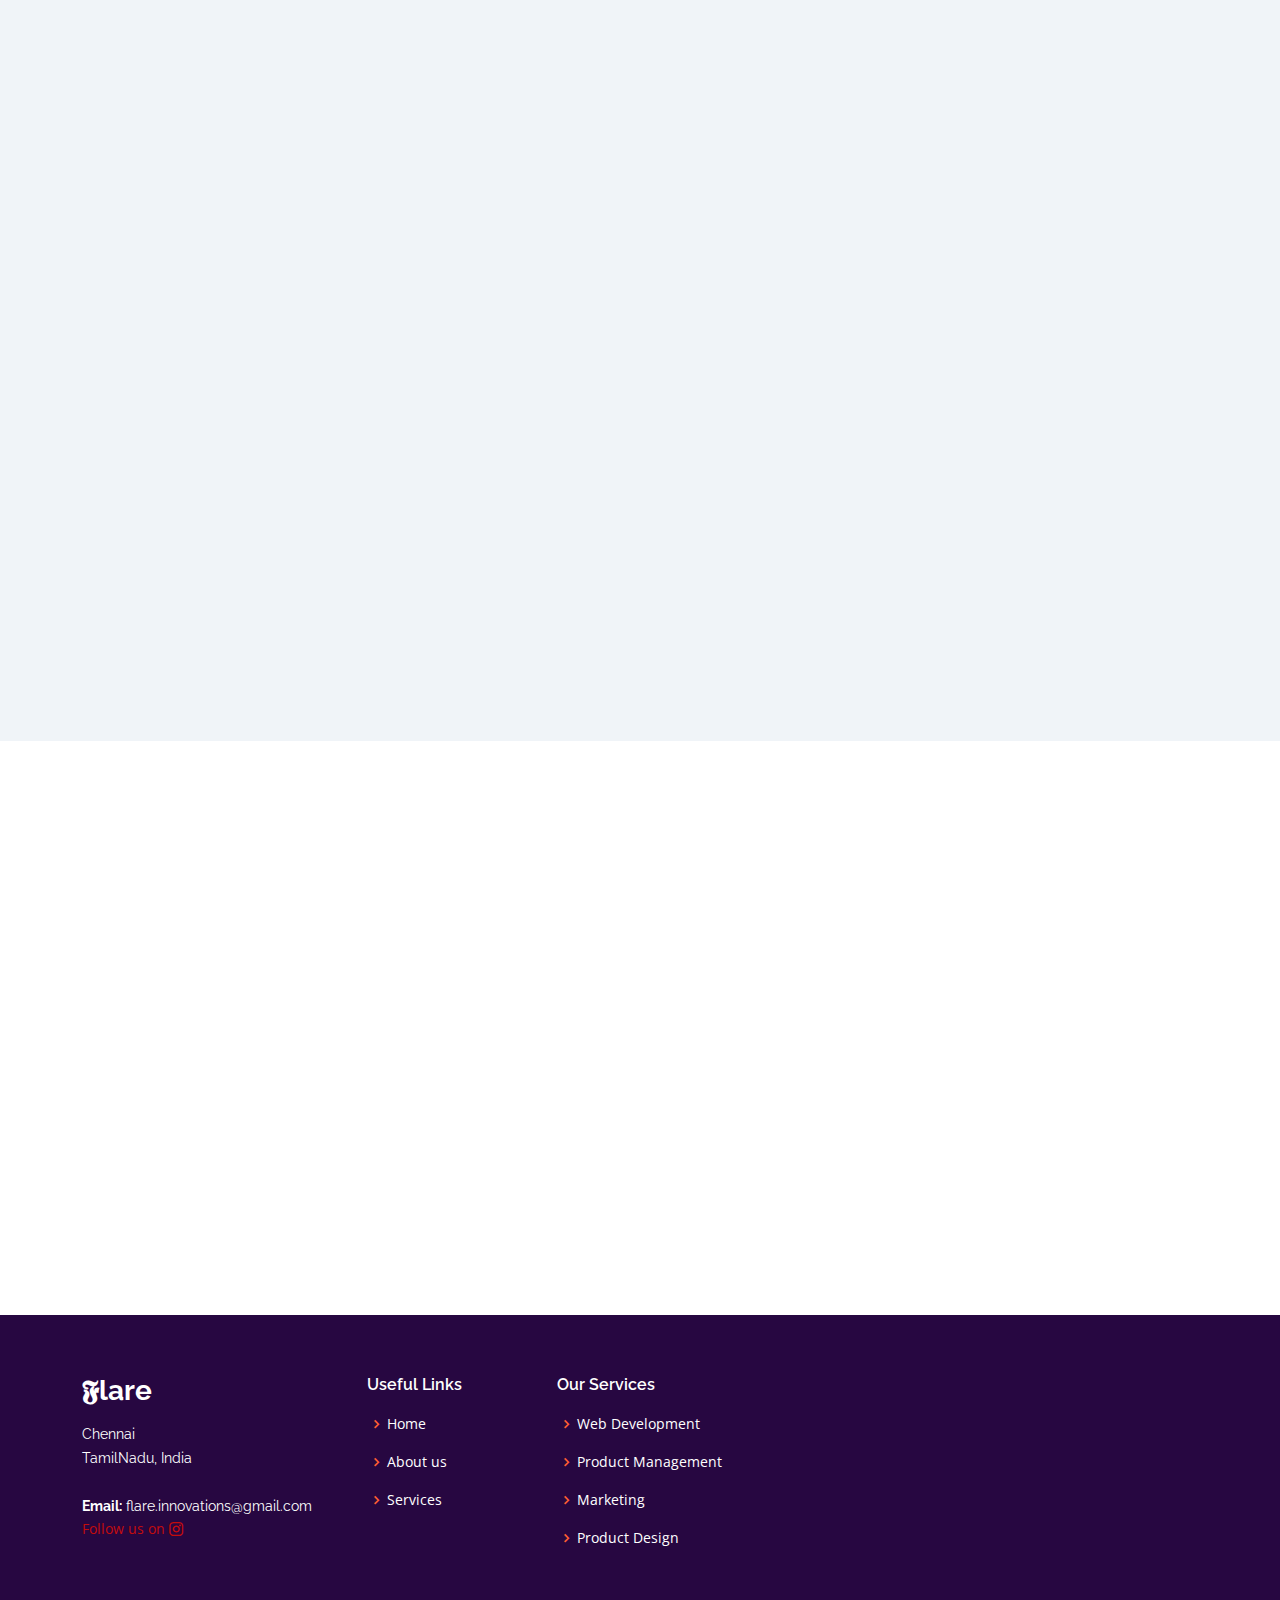
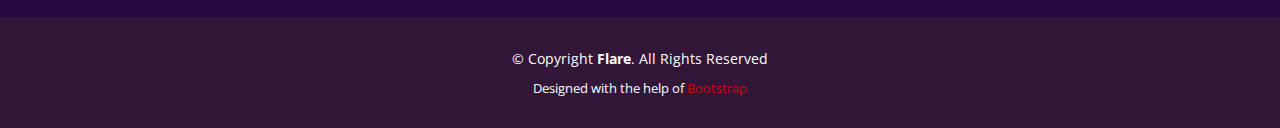
==== commit b98e3f1c: "corrections" ====
--- a/index.html
+++ b/index.html
@@ -504,7 +504,7 @@
           <div class="member">
             <div class="pic"><li class="crop"><img src="assets/img/team/team-7.jpg" class="img-fluid" alt="" width="300px" height="350px"></li></div>
             <div class="member-info">
-              <h4>VASUDHARADEVI D</h4>
+              <h4>VASUNDHARADEVI D</h4>
               <span>Mechanical Engineer</span>
               <div class="social">
                 <a href="https://instagram.com/vasundhara_2410?igshid=YmMyMTA2M2Y="><i class="bi bi-instagram"></i></a>
@@ -523,7 +523,7 @@
       <div class="container" data-aos="fade-up">
 
     <div class=" section-title">
-        <h2>ADD-ON</h2>
+       
         <p>Contact Us</p>
       </div>
 
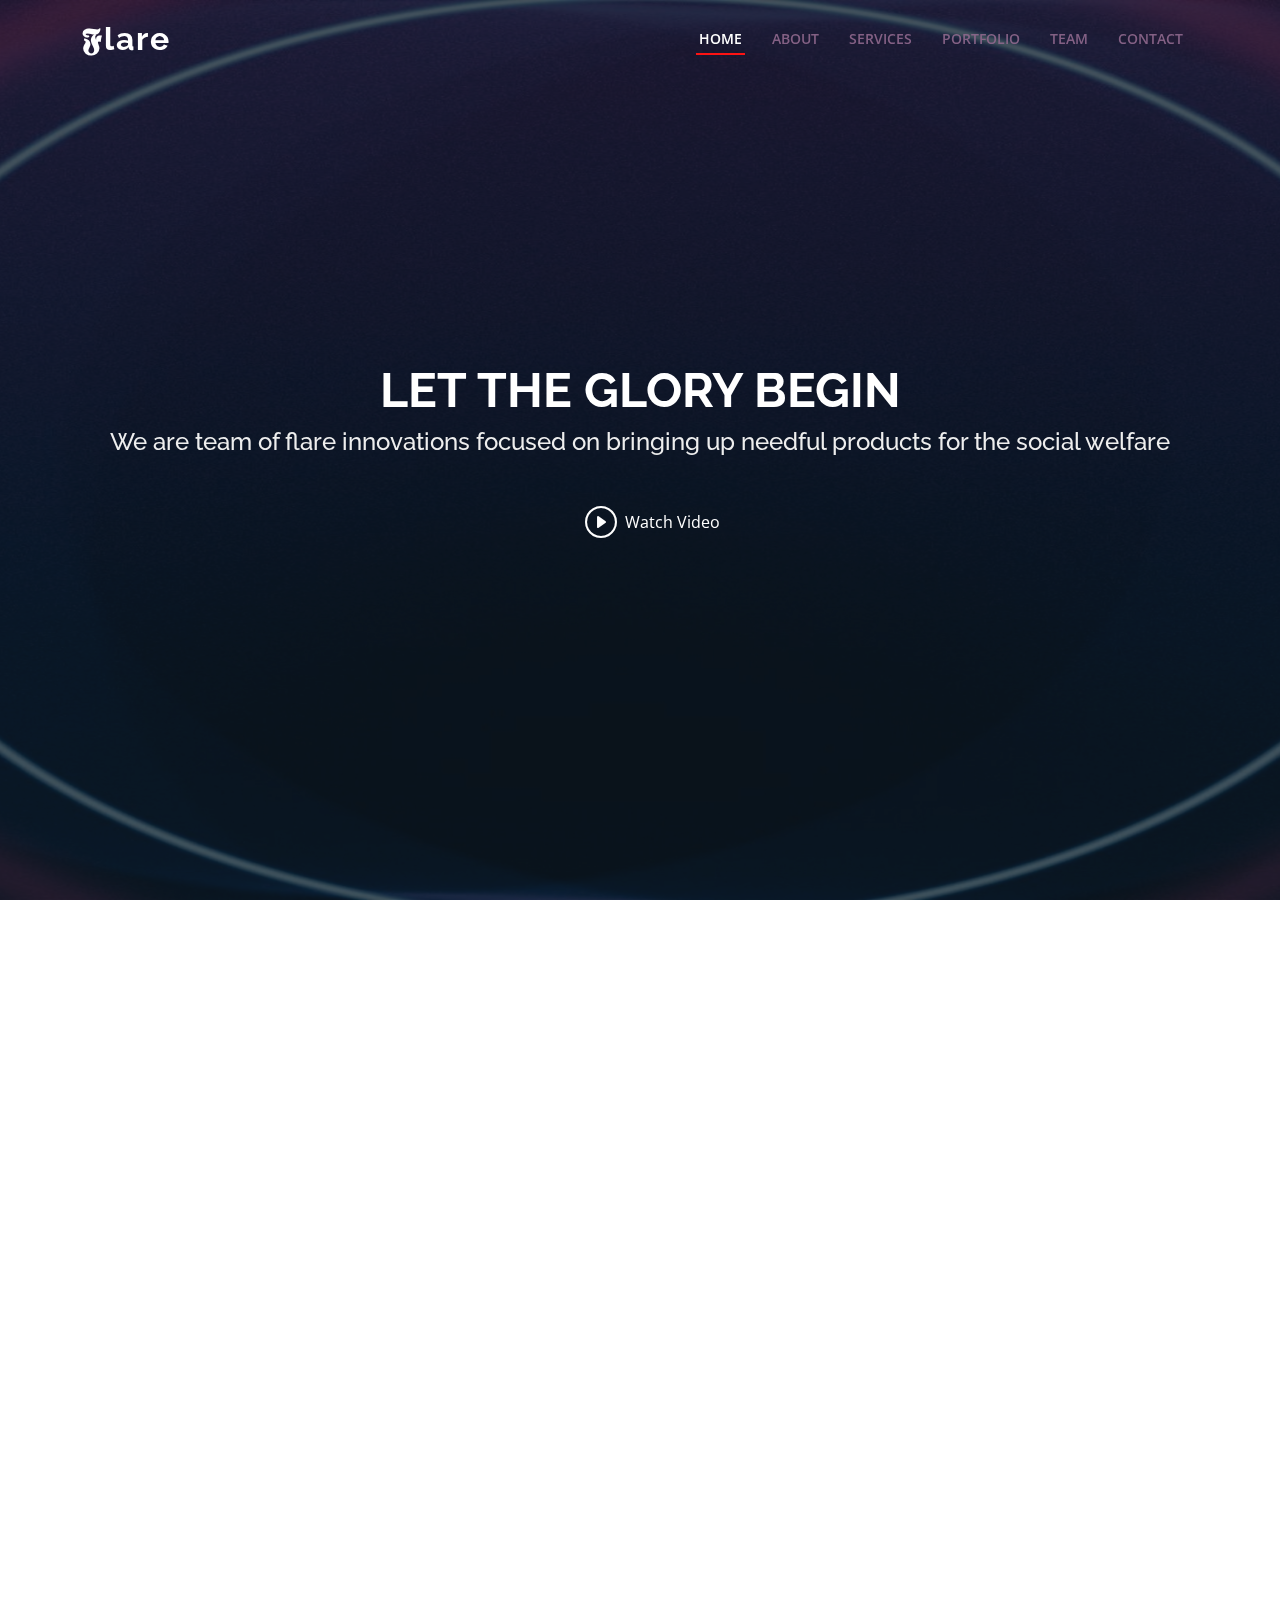
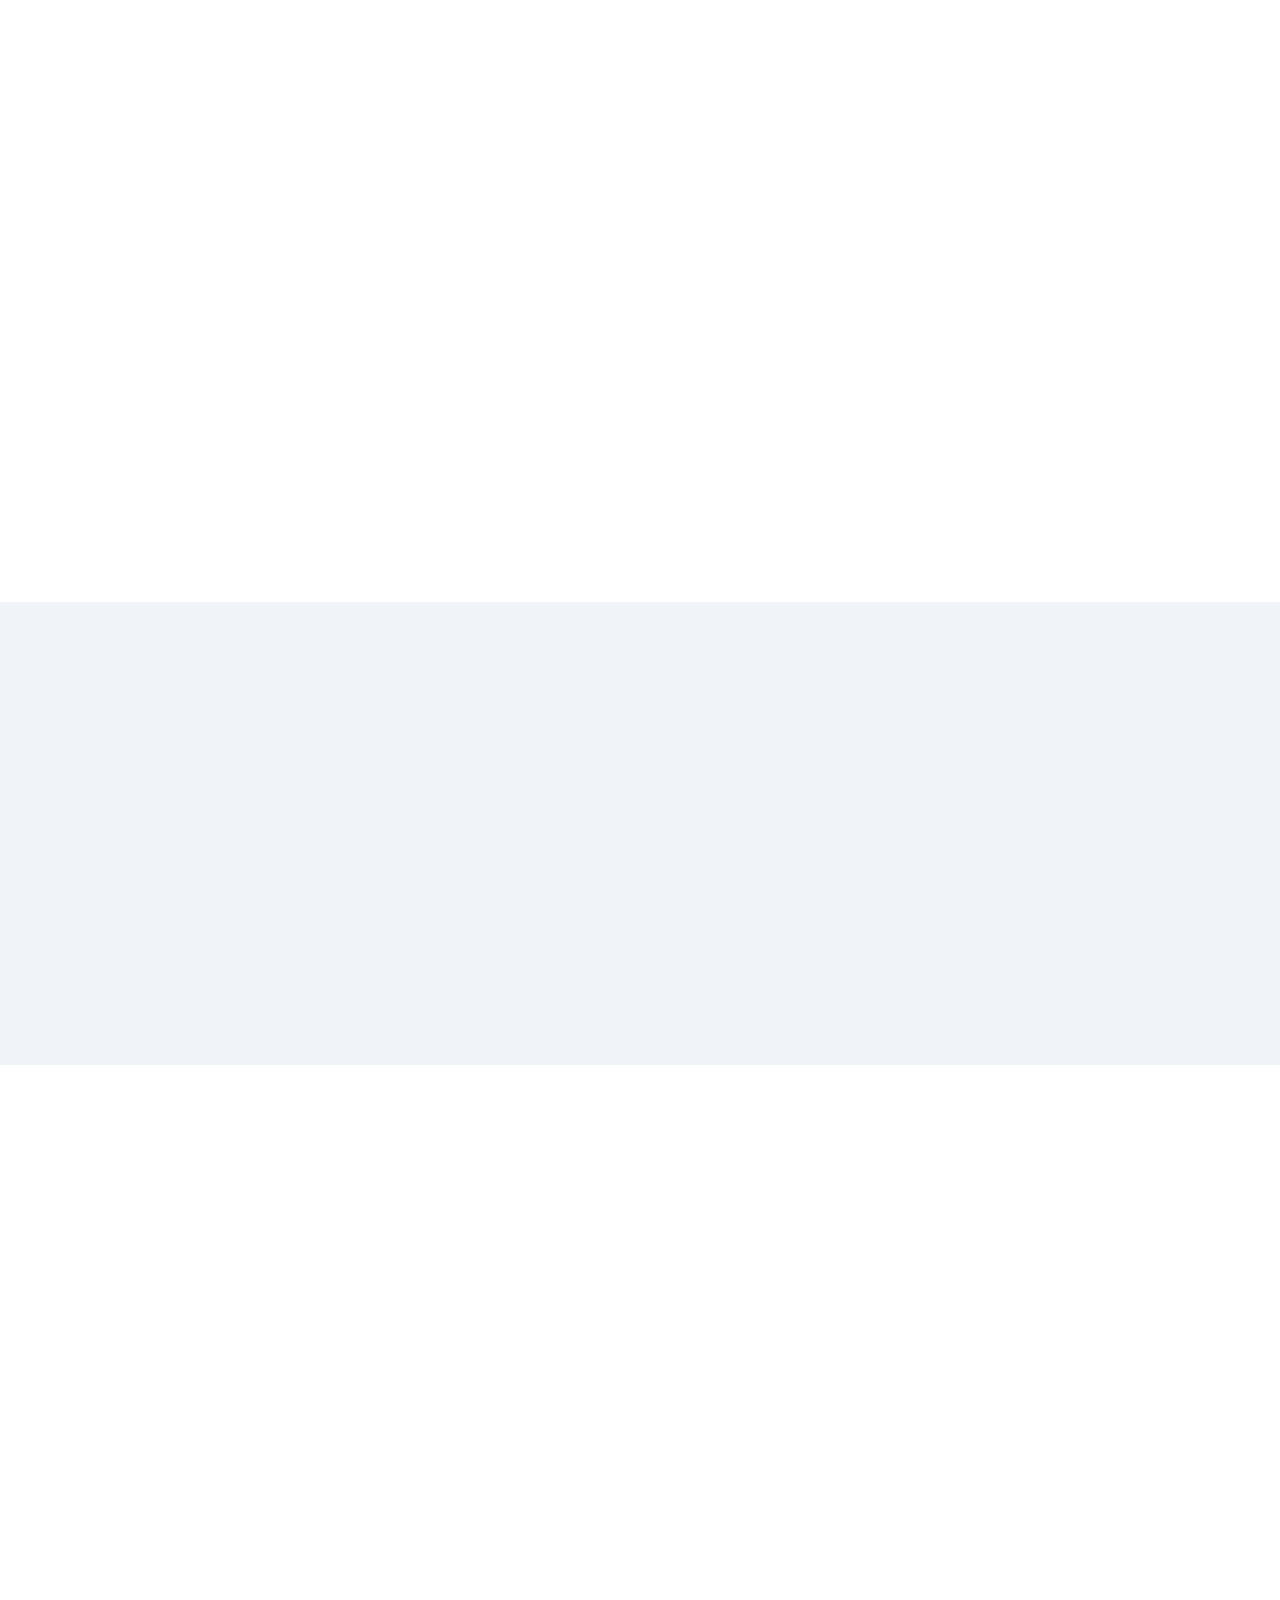
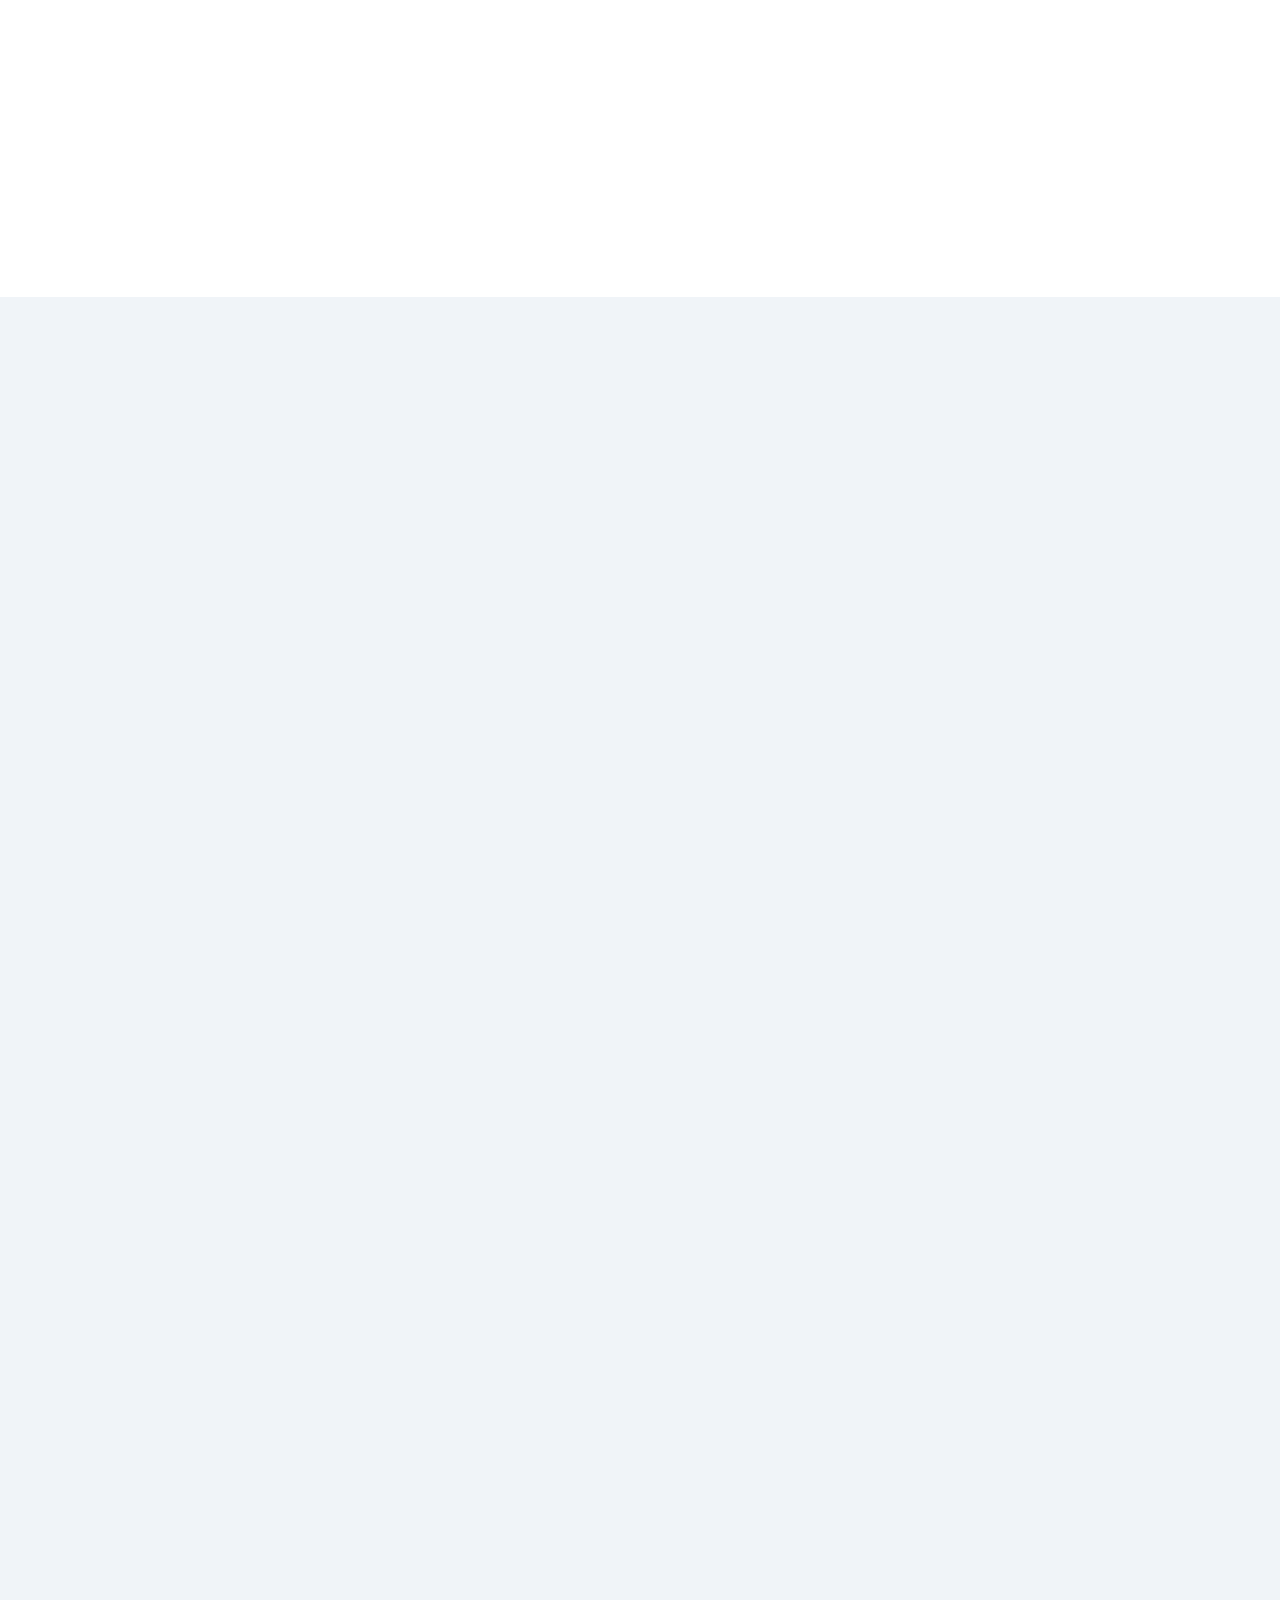
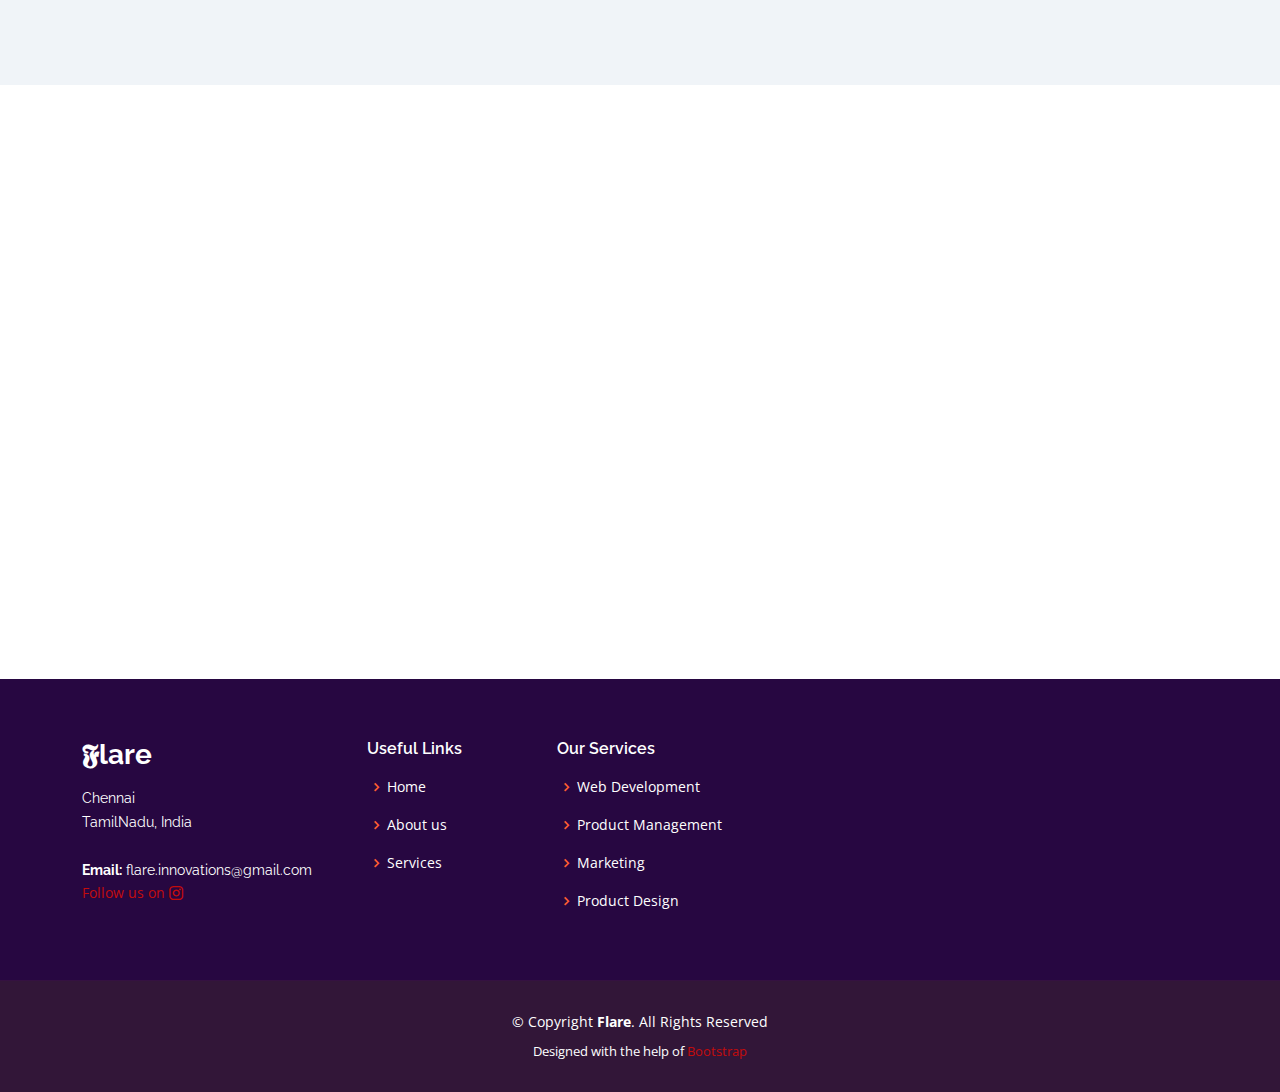
==== commit 57ad4265: "July patch" ====
--- a/index.html
+++ b/index.html
@@ -72,7 +72,7 @@
               <div class="col-lg-3 col-md-5 col-6 d-md-flex align-items-md-stretch">
                 <div class="count-box">
                   <i class="bi bi-emoji-smile"></i>
-                  <span data-purecounter-start="0" data-purecounter-end="8" data-purecounter-duration="1.5" class="purecounter"></span>
+                  <span data-purecounter-start="0" data-purecounter-end="7" data-purecounter-duration="1.5" class="purecounter"></span>
                   <p>Team members</p>
                 </div>
               </div>
@@ -88,7 +88,7 @@
               <div class="col-lg-3 col-md-5 col-6 d-md-flex align-items-md-stretch">
                 <div class="count-box">
                   <i class="bi bi-clock"></i>
-                  <span data-purecounter-start="0" data-purecounter-end="9" data-purecounter-duration="1" class="purecounter"></span>
+                  <span data-purecounter-start="0" data-purecounter-end="11" data-purecounter-duration="1" class="purecounter"></span>
                   <p>months of experience</p>
                 </div>
               </div>
@@ -108,7 +108,7 @@
         <div class="row">
 
           <div class="col-lg-6 video-box align-self-baseline" data-aos="zoom-in" data-aos-delay="100">
-            <img src="assets/img/about.jpg" class="img-fluid" alt="">
+            <img src="assets/img/about.png" class="img-fluid" alt="">
             
           </div>
 
@@ -357,9 +357,17 @@
         </div>
 
         <div class="row portfolio-container" data-aos="fade-up" data-aos-delay="200">
-
+          <div class="col-lg-4 col-md-6 portfolio-item filter-web">
+            <img src="assets/img/portfolio/download.png" class="img-fluid" alt="" width="500px" height="100px">
+            <div class="portfolio-info">
+              <h4>IEEE PUBLICATION - INTELLIGENTLY OPTIMIZED SYSTEM FOR HYDROPONIC CULTIVATION</h4>
+              <p>Research</p>
+              <a href="assets/img/portfolio/download.png" data-gallery="portfolioGallery" class="portfolio-lightbox preview-link" title="App 2"></a>
+              <a href="https://ieeexplore.ieee.org/document/9767724" class="details-link" title="More Details"><i class="bx bx-link"></i></a>
+            </div>
+          </div>
           <div class="col-lg-4 col-md-6 portfolio-item filter-app">
-            <img src="assets/img/portfolio/portfolio-1.jpg" class="img-fluid" alt="">
+            <img src="assets/img/portfolio/portfolio-1.jpg" class="img-fluid" alt="" width="500px" height="100px">
             <div class="portfolio-info">
               <h4>NUTRIYIELD HYDROPONICS</h4>
               <p>Product</p>
@@ -369,7 +377,7 @@
           </div>
 
           <div class="col-lg-4 col-md-6 portfolio-item filter-card">
-            <img src="assets/img/AIDERBOT/photo.jpg" class="img-fluid" alt="">
+            <img src="assets/img/AIDERBOT/photo.jpg" class="img-fluid" alt="" width="500px" height="100px">
             <div class="portfolio-info">
               <h4>AIDERBOT-ROBOT</h4>
               <p>Project</p>
@@ -377,9 +385,18 @@
               <a href="dtmf.html" class="details-link" title="More Details"><i class="bx bx-link"></i></a>
             </div>
           </div>
-
           <div class="col-lg-4 col-md-6 portfolio-item filter-app">
-            <img src="assets/img/pond/pond1.jpg" class="img-fluid" alt="">
+            <img src="\assets\img\RFID/SMART SCAN.png" class="img-fluid" alt="" width="500px" height="100px">
+            <div class="portfolio-info">
+              <h4>RFID-SCANNER SYSTEM</h4>
+              <p>Product</p>
+              <a href="\assets\img\RFID/SMART SCAN.png" data-gallery="portfolioGallery" class="portfolio-lightbox preview-link" title="App 1"></a>
+              <a href="#" class="details-link" title="More Details"><i class="bx bx-link"></i></a>
+            </div>
+          </div>
+          
+          <div class="col-lg-4 col-md-6 portfolio-item filter-app">
+            <img src="assets/img/pond/pond1.jpg" class="img-fluid" alt="" width="500px" height="100px">
             <div class="portfolio-info">
               <h4>POND QUALITY ANALYSIS</h4>
               <p>Product</p>
@@ -387,15 +404,7 @@
               <a href="pond.html" class="details-link" title="More Details"><i class="bx bx-link"></i></a>
             </div>
           </div>
-          <div class="col-lg-4 col-md-6 portfolio-item filter-web">
-            <img src="assets/img/portfolio/download.png" class="img-fluid" alt="">
-            <div class="portfolio-info">
-              <h4>IEEE PUBLICATION - INTELLIGENTLY OPTIMIZED SYSTEM FOR HYDROPONIC CULTIVATION</h4>
-              <p>Research</p>
-              <a href="assets/img/portfolio/download.png" data-gallery="portfolioGallery" class="portfolio-lightbox preview-link" title="App 2"></a>
-              <a href="https://ieeexplore.ieee.org/document/9767724" class="details-link" title="More Details"><i class="bx bx-link"></i></a>
-            </div>
-          </div>
+          
         </div>
 
       </div>
@@ -419,7 +428,7 @@
                 <h4>Yashwanth D</h4>
                 <span>Managing Director/Co-founder<br>Web Designer/Network Analyst</span>
                 <div class="social">
-                  <a href="https://instagram.com/yash1th_15?utm_medium=copy_link"><i class="bi bi-instagram"></i></a>
+                  <a href="https://www.instagram.com/yashdev._/"><i class="bi bi-instagram"></i></a>
                   <a href="https://www.linkedin.com/in/yashwanth-d-4348961a8/"><i class="bi bi-linkedin"></i></a>
                 </div>
               </div>
@@ -455,23 +464,7 @@
             </div>
           </div>
 
-          
-
-           <div class="col-lg-4 col-md-6" data-aos="fade-up" data-aos-delay="200">
-            <div class="member">
-              <div class="pic"><li class="crop"><img src="assets/img/team/team-4.jpg" class="img-fluid" alt="" width="300px" height="350px"></li></div>
-              <div class="member-info">
-                <h4>Sandeep V</h4>
-                <span>Chief Technology Officer/Co-founder<br>Electronics Engineer</span>
-                <div class="social">
-                  <a href="https://instagram.com/the.sandy.machine?utm_medium=copy_link"><i class="bi bi-instagram"></i></a>
-                  <a href="https://www.linkedin.com/in/sandeep-v-4235651aa/"><i class="bi bi-linkedin"></i></a>
-                </div>
-              </div>
-            </div>
-          </div>
-
-          <div class="col-lg-4 col-md-6" data-aos="fade-up" data-aos-delay="300">
+          <div class="col-lg-4 col-md-6" data-aos="fade-up" data-aos-delay="200">
             <div class="member">
               <div class="pic"><li class="crop"><img src="assets/img/team/team-5.jpg" class="img-fluid" alt="" width="300px" height="350px"></li></div>
               <div class="member-info">
@@ -484,7 +477,19 @@
               </div>
             </div>
           </div>
-
+          <div class="col-lg-4 col-md-6" data-aos="fade-up" data-aos-delay="300">
+            <div class="member">
+              <div class="pic"><li class="crop"><img src="assets/img/team/team-7.jpg" class="img-fluid" alt="" width="300px" height="350px"></li></div>
+              <div class="member-info">
+                <h4>VASUNDHARADEVI D</h4>
+                <span>Senior Mechanical Engineer</span>
+                <div class="social">
+                  <a href="https://instagram.com/vasundhara_2410?igshid=YmMyMTA2M2Y="><i class="bi bi-instagram"></i></a>
+                  <a href="https://www.linkedin.com/in/vasundhara-devi-886343202/"><i class="bi bi-linkedin"></i></a>
+                </div>
+              </div>
+            </div>
+          </div>
           <div class="col-lg-4 col-md-6" data-aos="fade-up" data-aos-delay="300">
             <div class="member">
               <div class="pic"><li class="crop"><img src="assets/img/team/team-6.jpg" class="img-fluid" alt="" width="300px" height="350px"></li></div>
@@ -500,21 +505,8 @@
           </div>
         </div>
 
-        <div class="col-lg-4 col-md-6" data-aos="fade-up" data-aos-delay="400">
-          <div class="member">
-            <div class="pic"><li class="crop"><img src="assets/img/team/team-7.jpg" class="img-fluid" alt="" width="300px" height="350px"></li></div>
-            <div class="member-info">
-              <h4>VASUNDHARADEVI D</h4>
-              <span>Mechanical Engineer</span>
-              <div class="social">
-                <a href="https://instagram.com/vasundhara_2410?igshid=YmMyMTA2M2Y="><i class="bi bi-instagram"></i></a>
-                <a href="https://www.linkedin.com/in/vasundhara-devi-886343202/"><i class="bi bi-linkedin"></i></a>
-              </div>
-            </div>
-          </div>
-        </div>
-      </div>
-
+        
+      </div>
       </div>
     </section><!-- End Team Section -->
 
@@ -536,6 +528,7 @@
               <div class="info-box">
                 <i class="bx bx-map"></i>
                 <h3>Our Address</h3>
+                <p><b>SRI SAIRAM ENGINEERING COLLEGE</b>
                 <p>Chennai, Tamil Nadu</p>
               </div>
             </div>
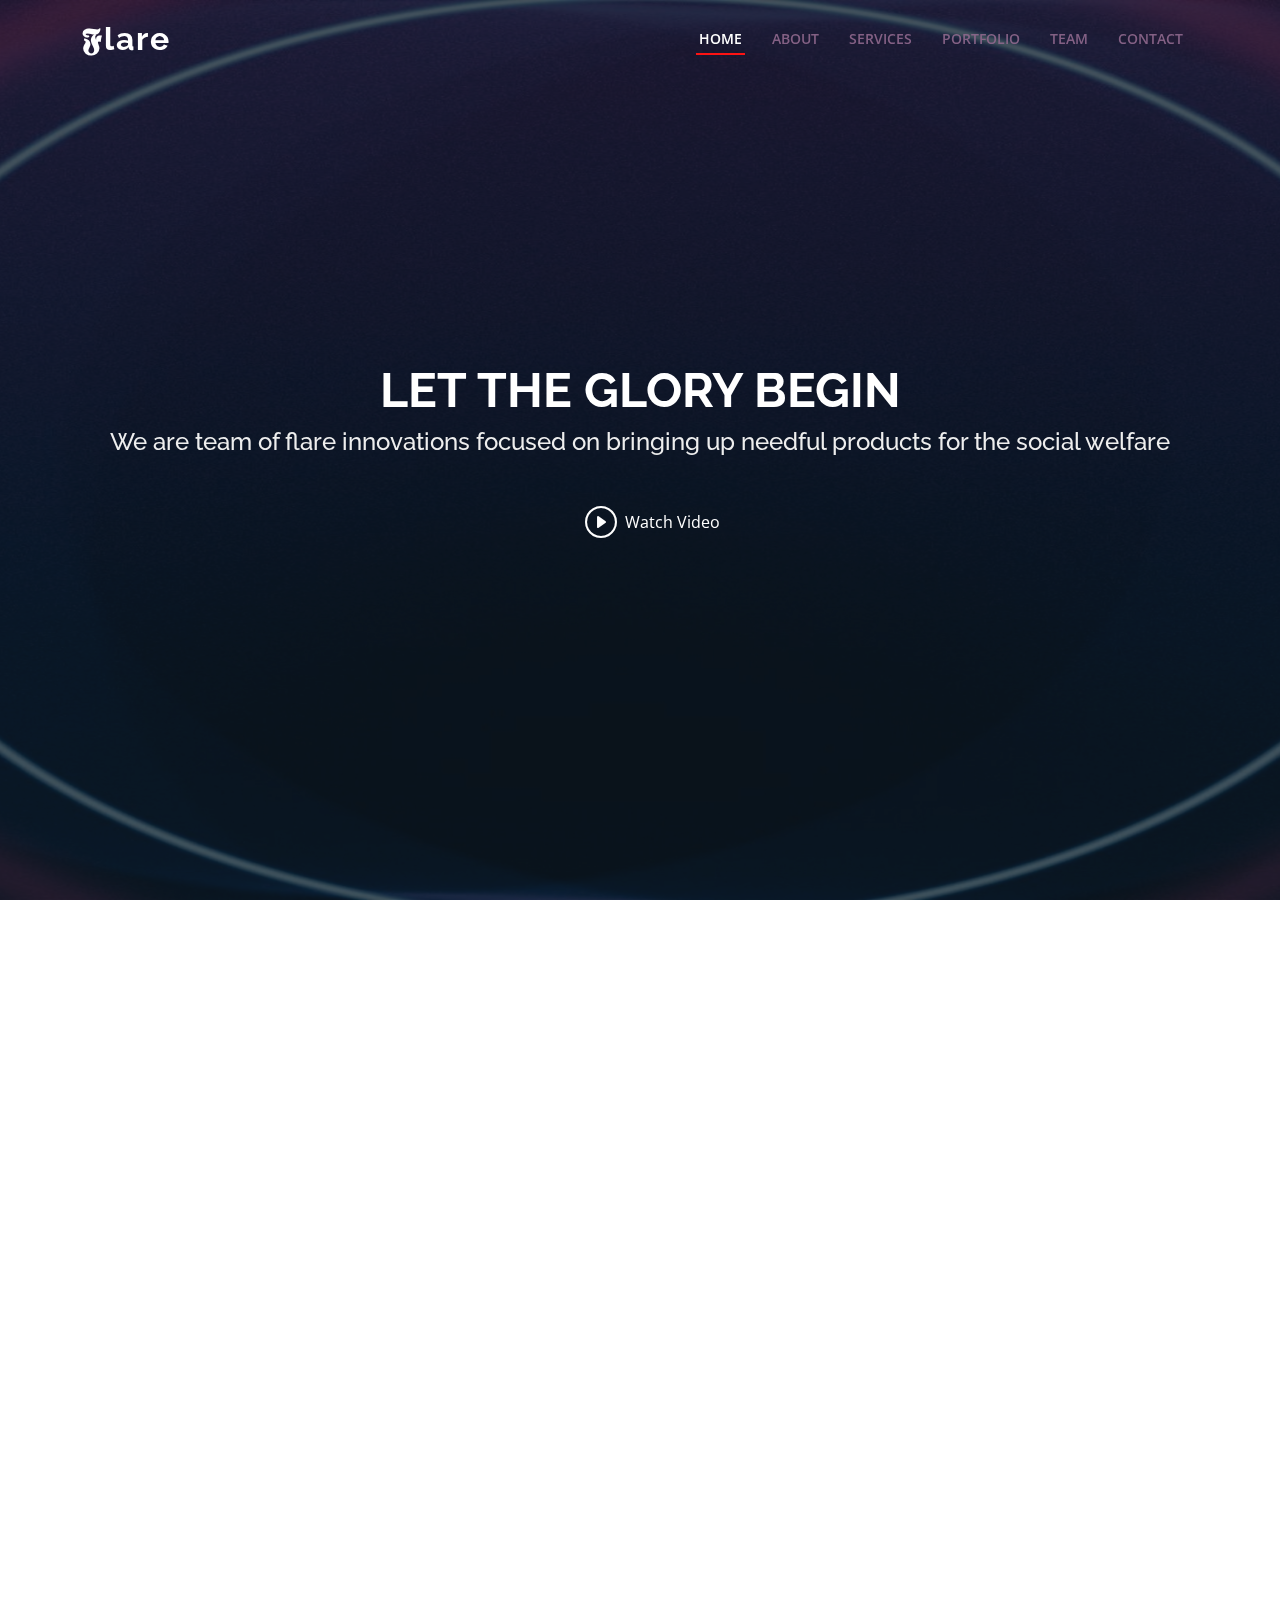
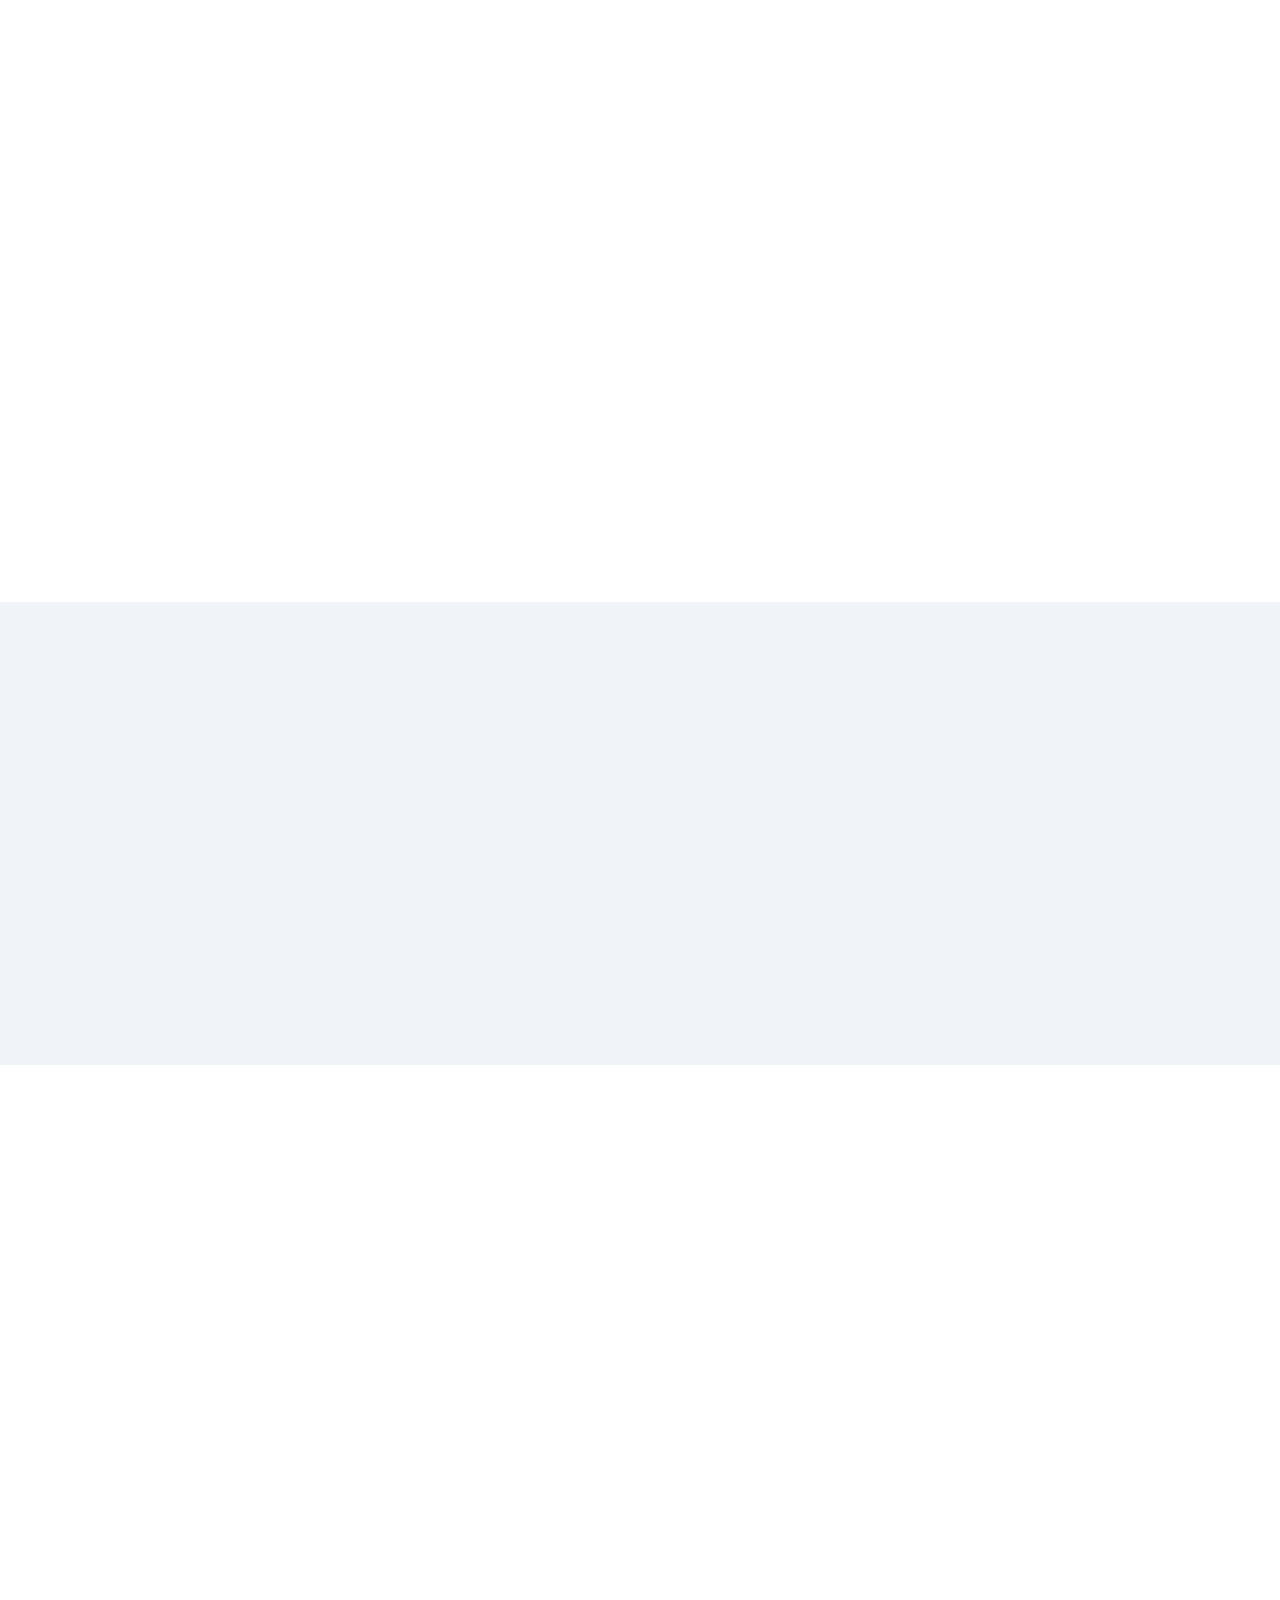
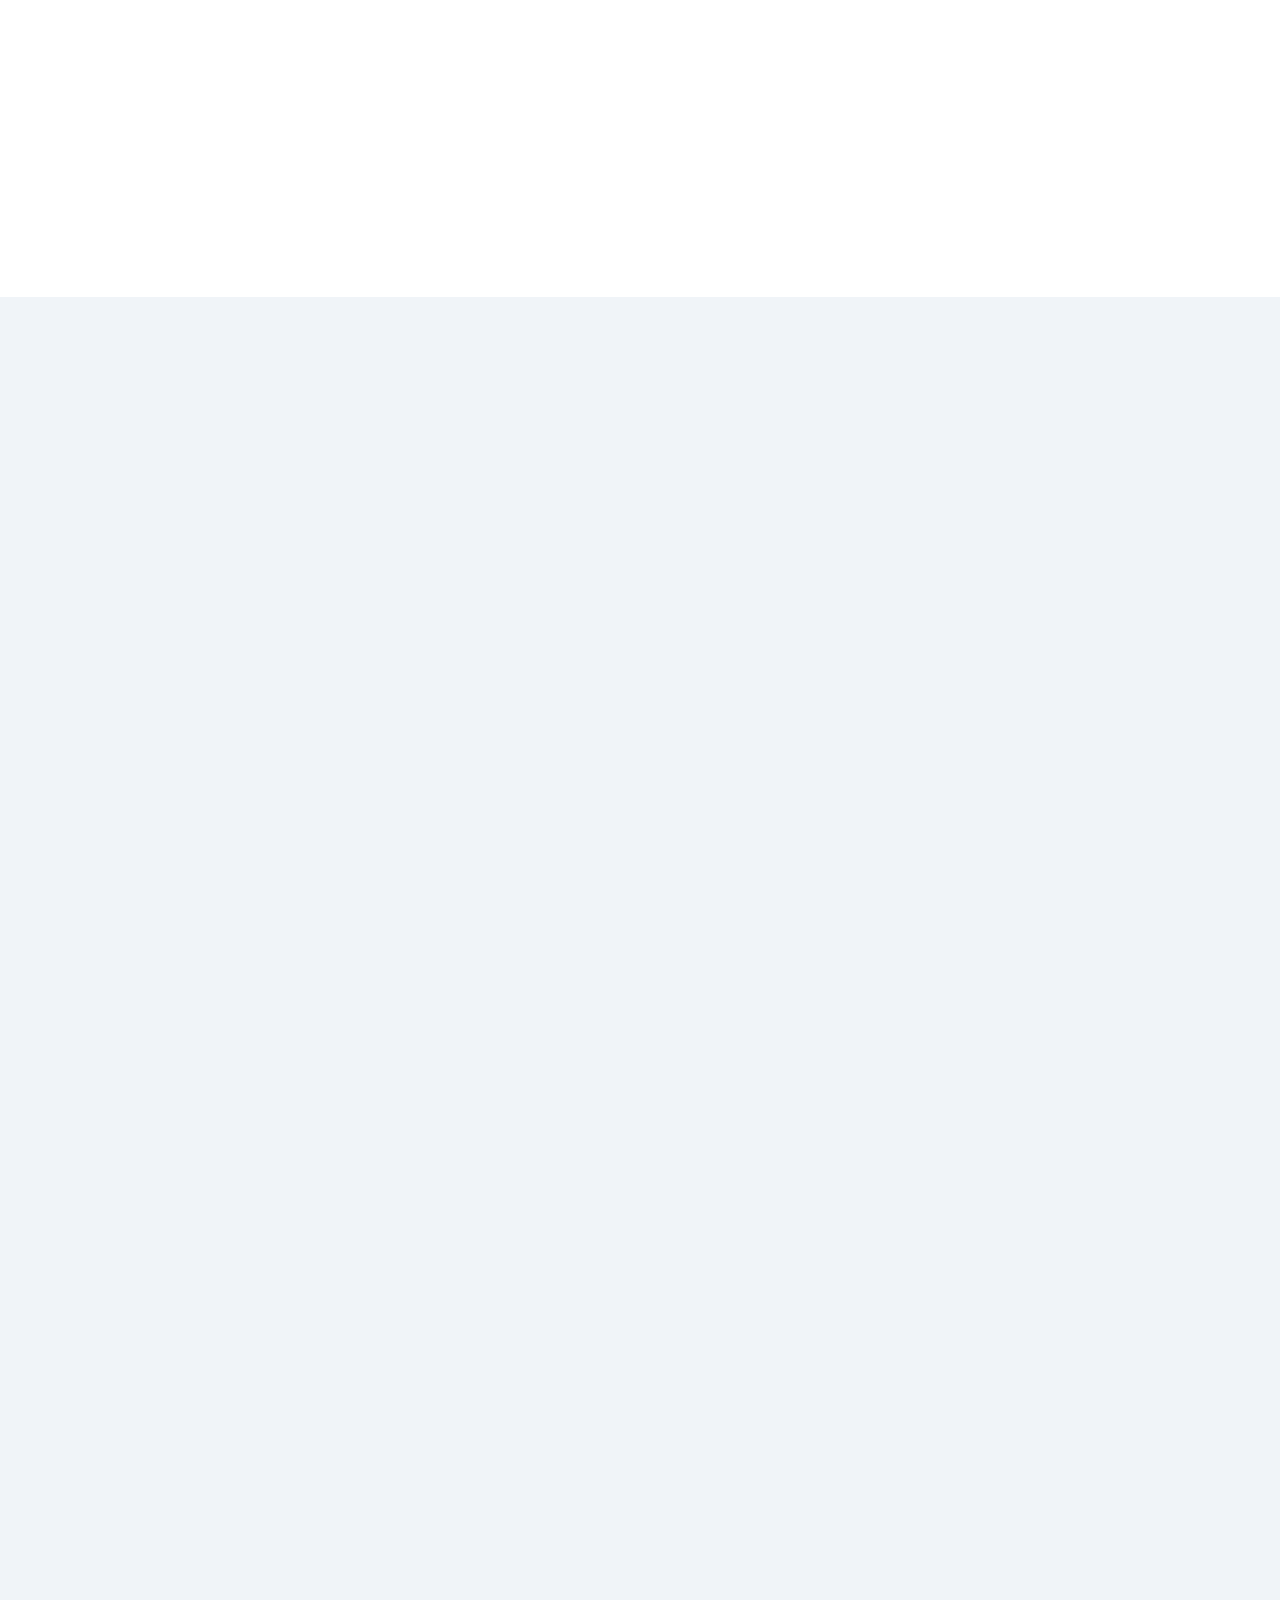
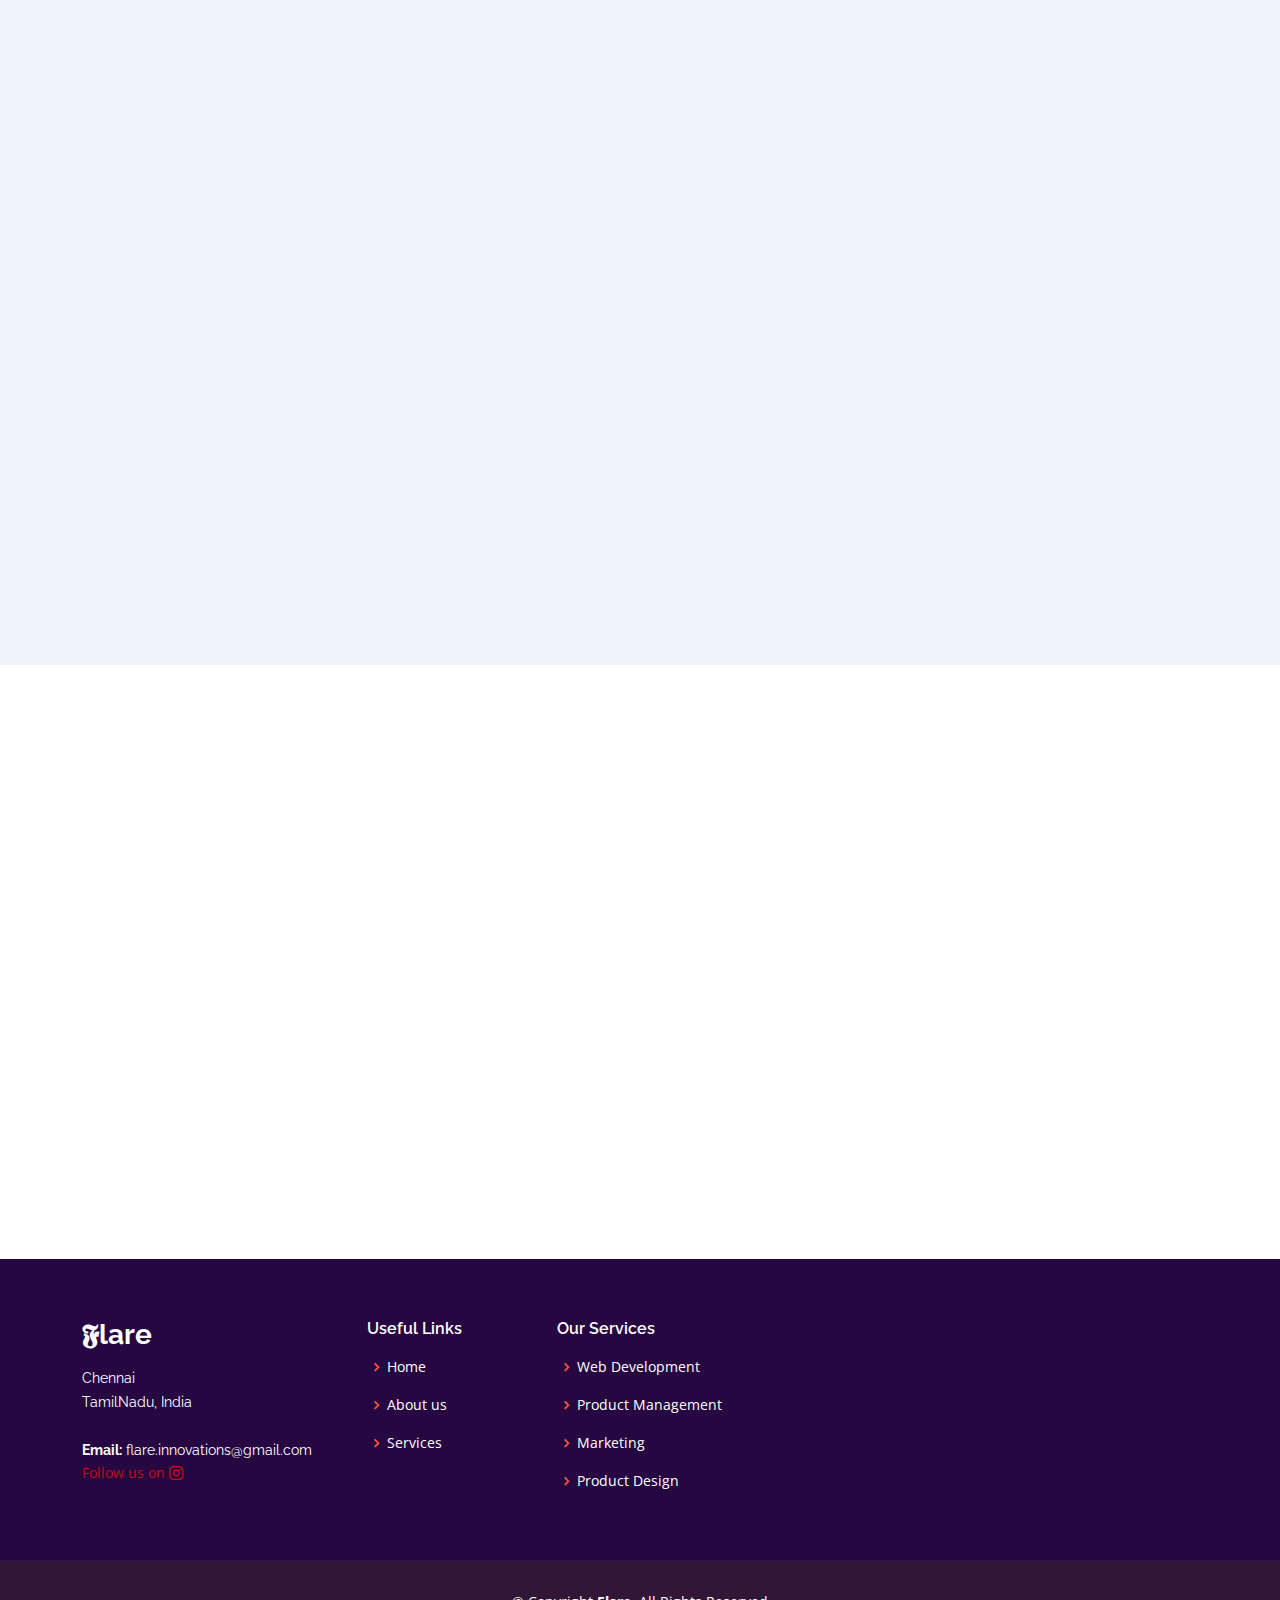
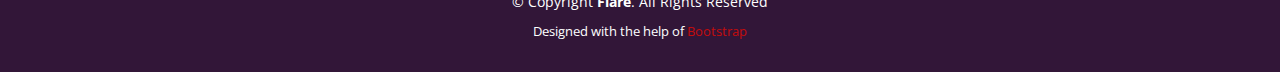
==== commit 0d4a0935: "new mem" ====
--- a/index.html
+++ b/index.html
@@ -502,6 +502,21 @@
                 </div>
               </div>
             </div>
+            
+          </div>
+          <div class="col-lg-4 col-md-6" data-aos="fade-up" data-aos-delay="300">
+            <div class="member">
+              <div class="pic"><li class="crop"><img src="assets/img/team/team-8.jpg" class="img-fluid" alt="" width="300px" height="350px"></li></div>
+              <div class="member-info">
+                <h4>KRITHIKA R</h4>
+                <span>Electronics Engineer</span>
+                <div class="social">
+                  <a href="#"><i class="bi bi-instagram"></i></a>
+                  <a href="#"><i class="bi bi-linkedin"></i></a>
+                </div>
+              </div>
+            </div>
+            
           </div>
         </div>
 
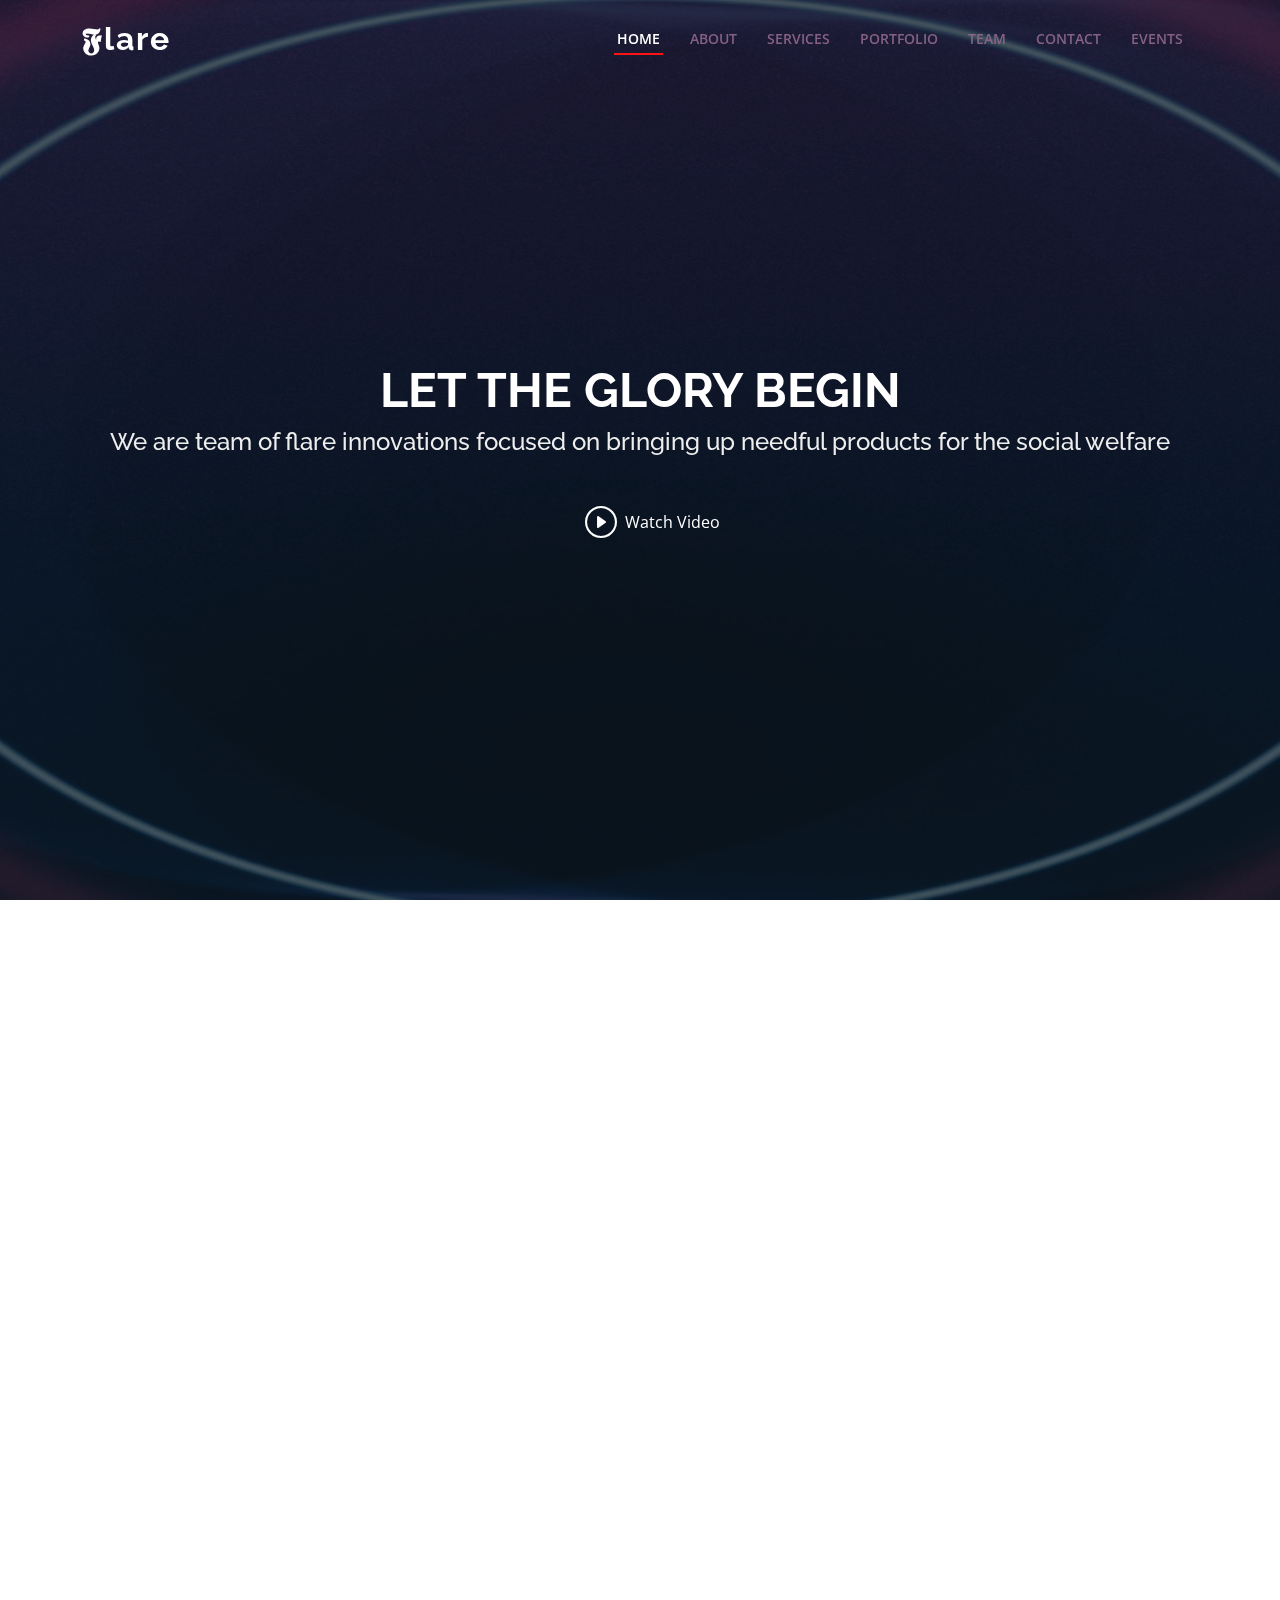
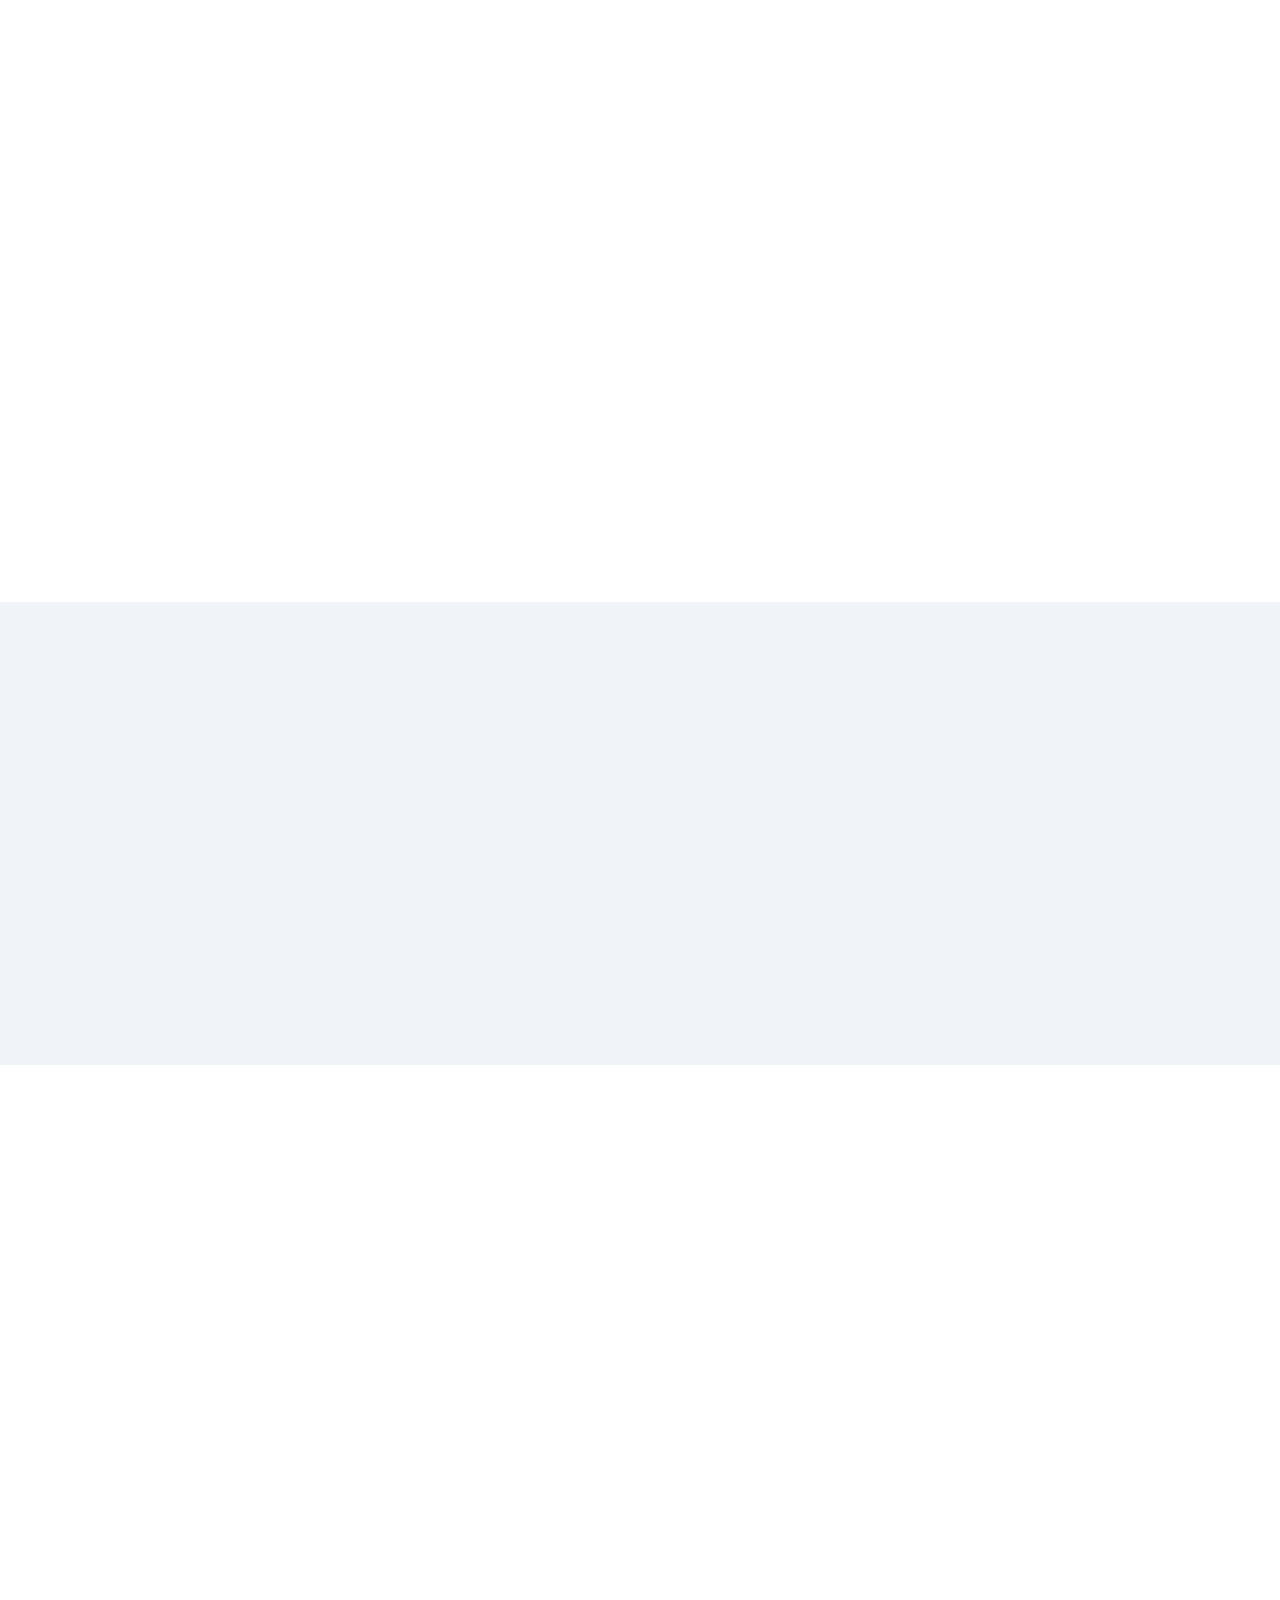
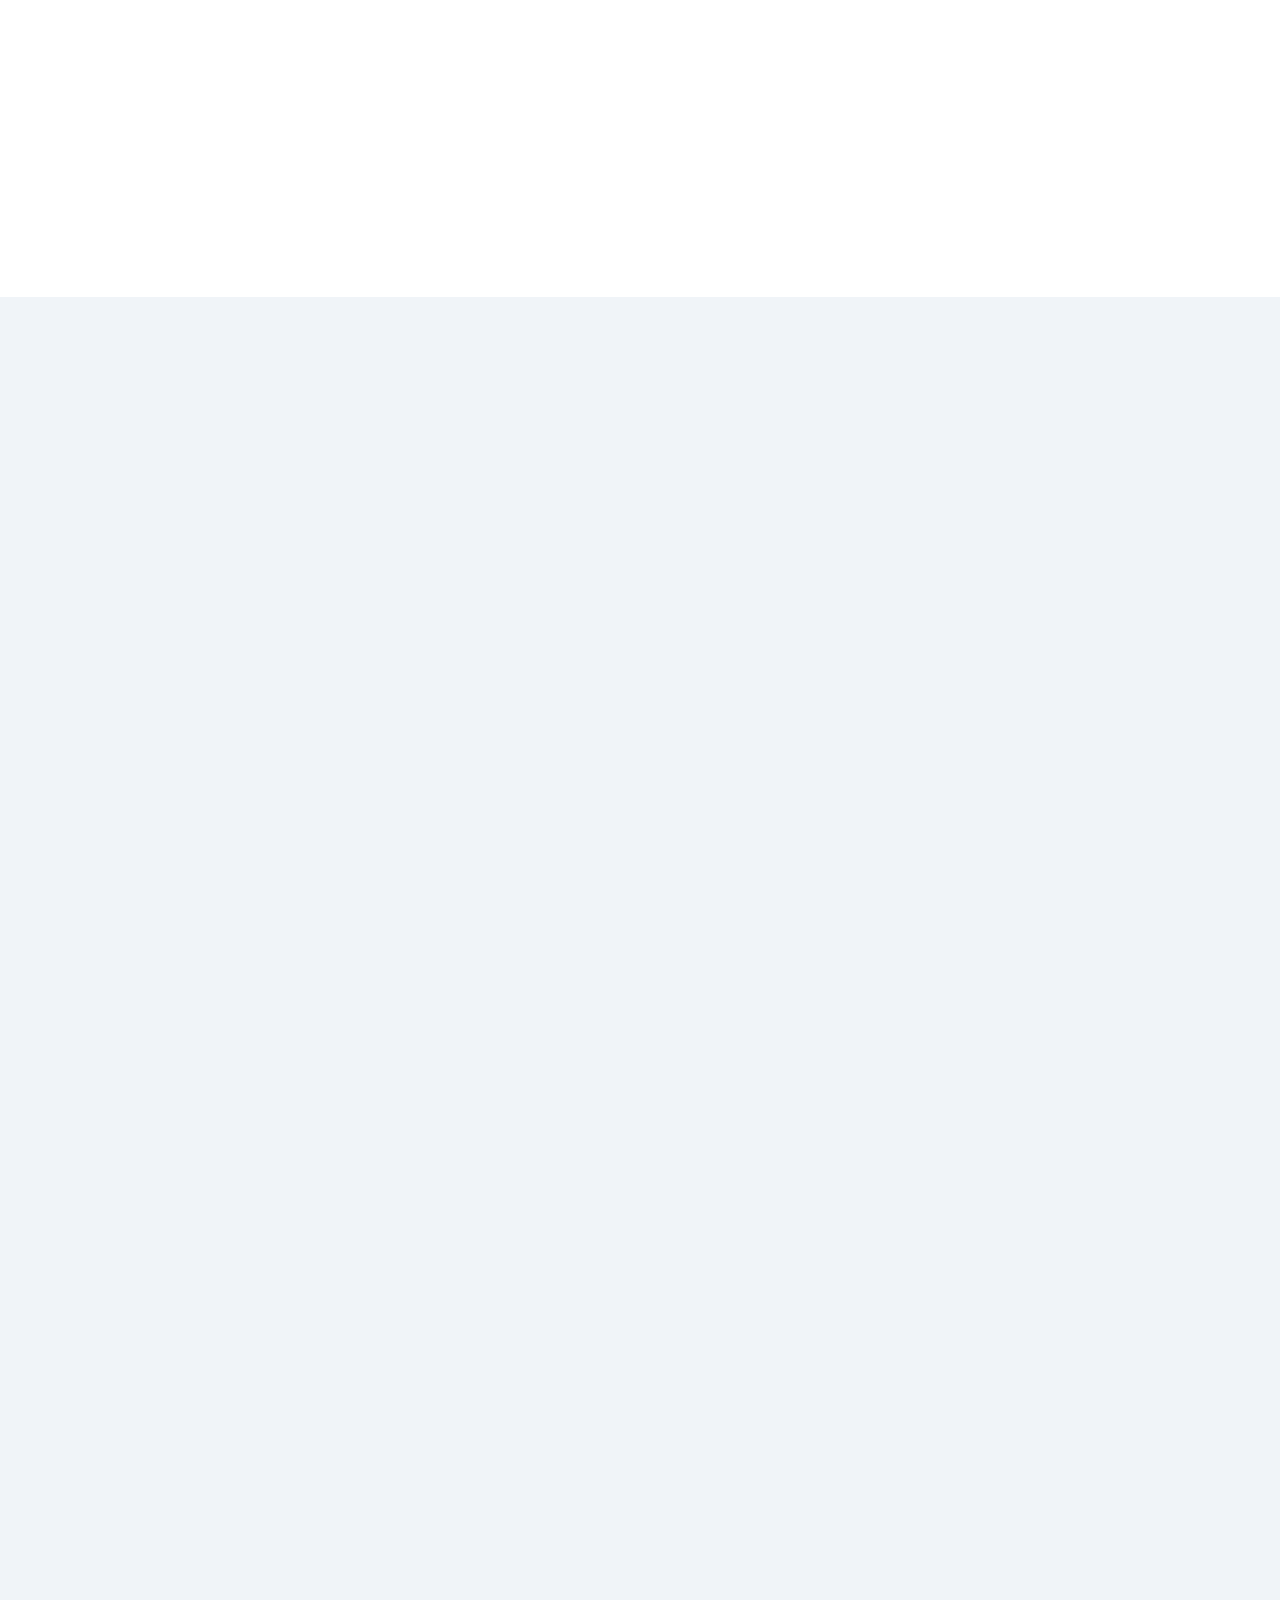
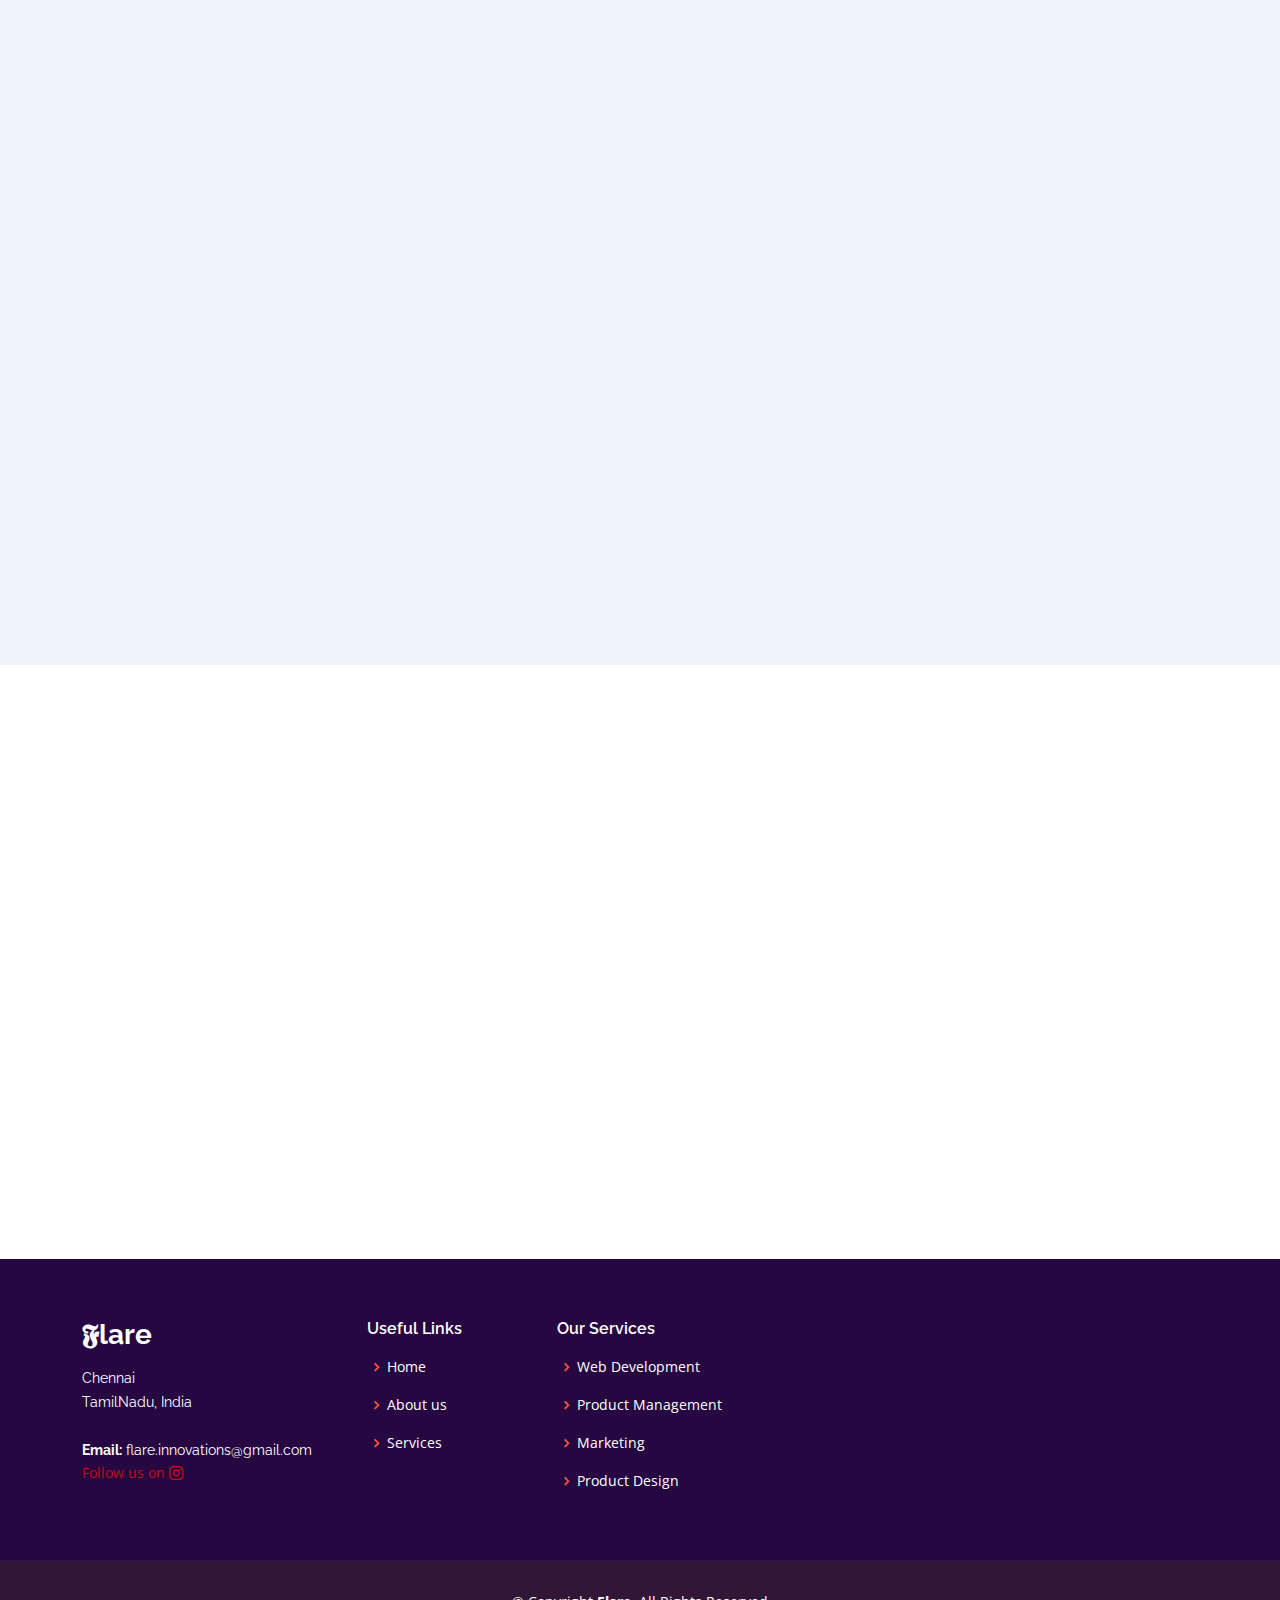
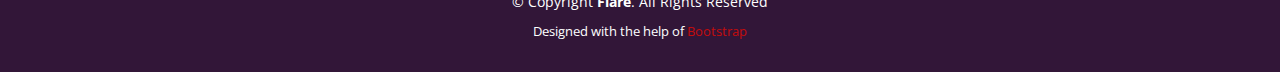
==== commit 5f92bcc2: "event add" ====
--- a/index.html
+++ b/index.html
@@ -40,10 +40,11 @@
           <li><a class="nav-link scrollto " href="#portfolio">Portfolio</a></li>
           <li><a class="nav-link scrollto" href="#team">Team</a></li>
           <li><a class="nav-link scrollto" href="#contact">Contact</a></li>
+          <li><a class="nav-link scrollto" href="flarecontest.html">Events</a></li>
         </ul>
         <i class="bi bi-list mobile-nav-toggle"></i>
       </nav><!-- .navbar -->
-
+      
     </div>
   </header><!-- End Header -->
 
@@ -56,6 +57,7 @@
         
         <a href="https://youtu.be/Ik-R3dxvvBI" class="glightbox btn-watch-video"><i class="bi bi-play-circle"></i><span>Watch Video</span></a>
       </div>
+     
     </div>
   </section><!-- End Hero -->
 
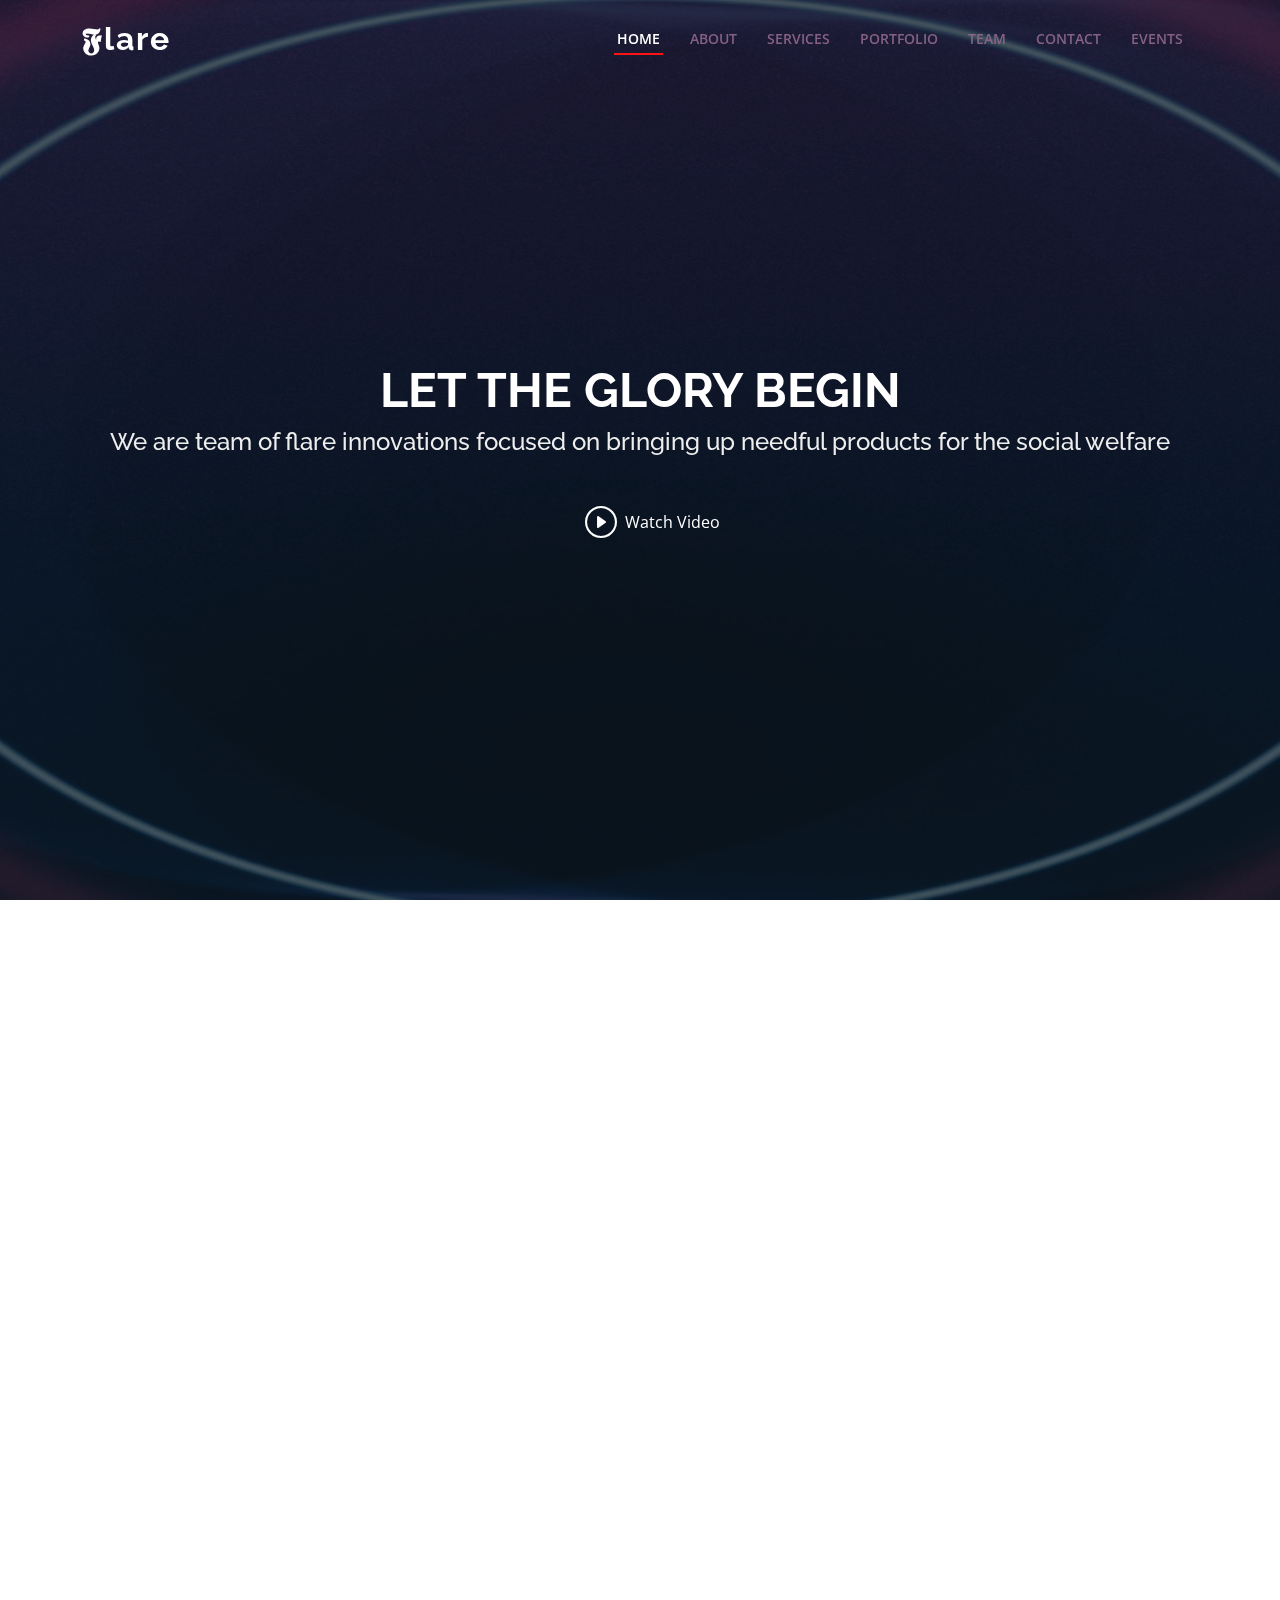
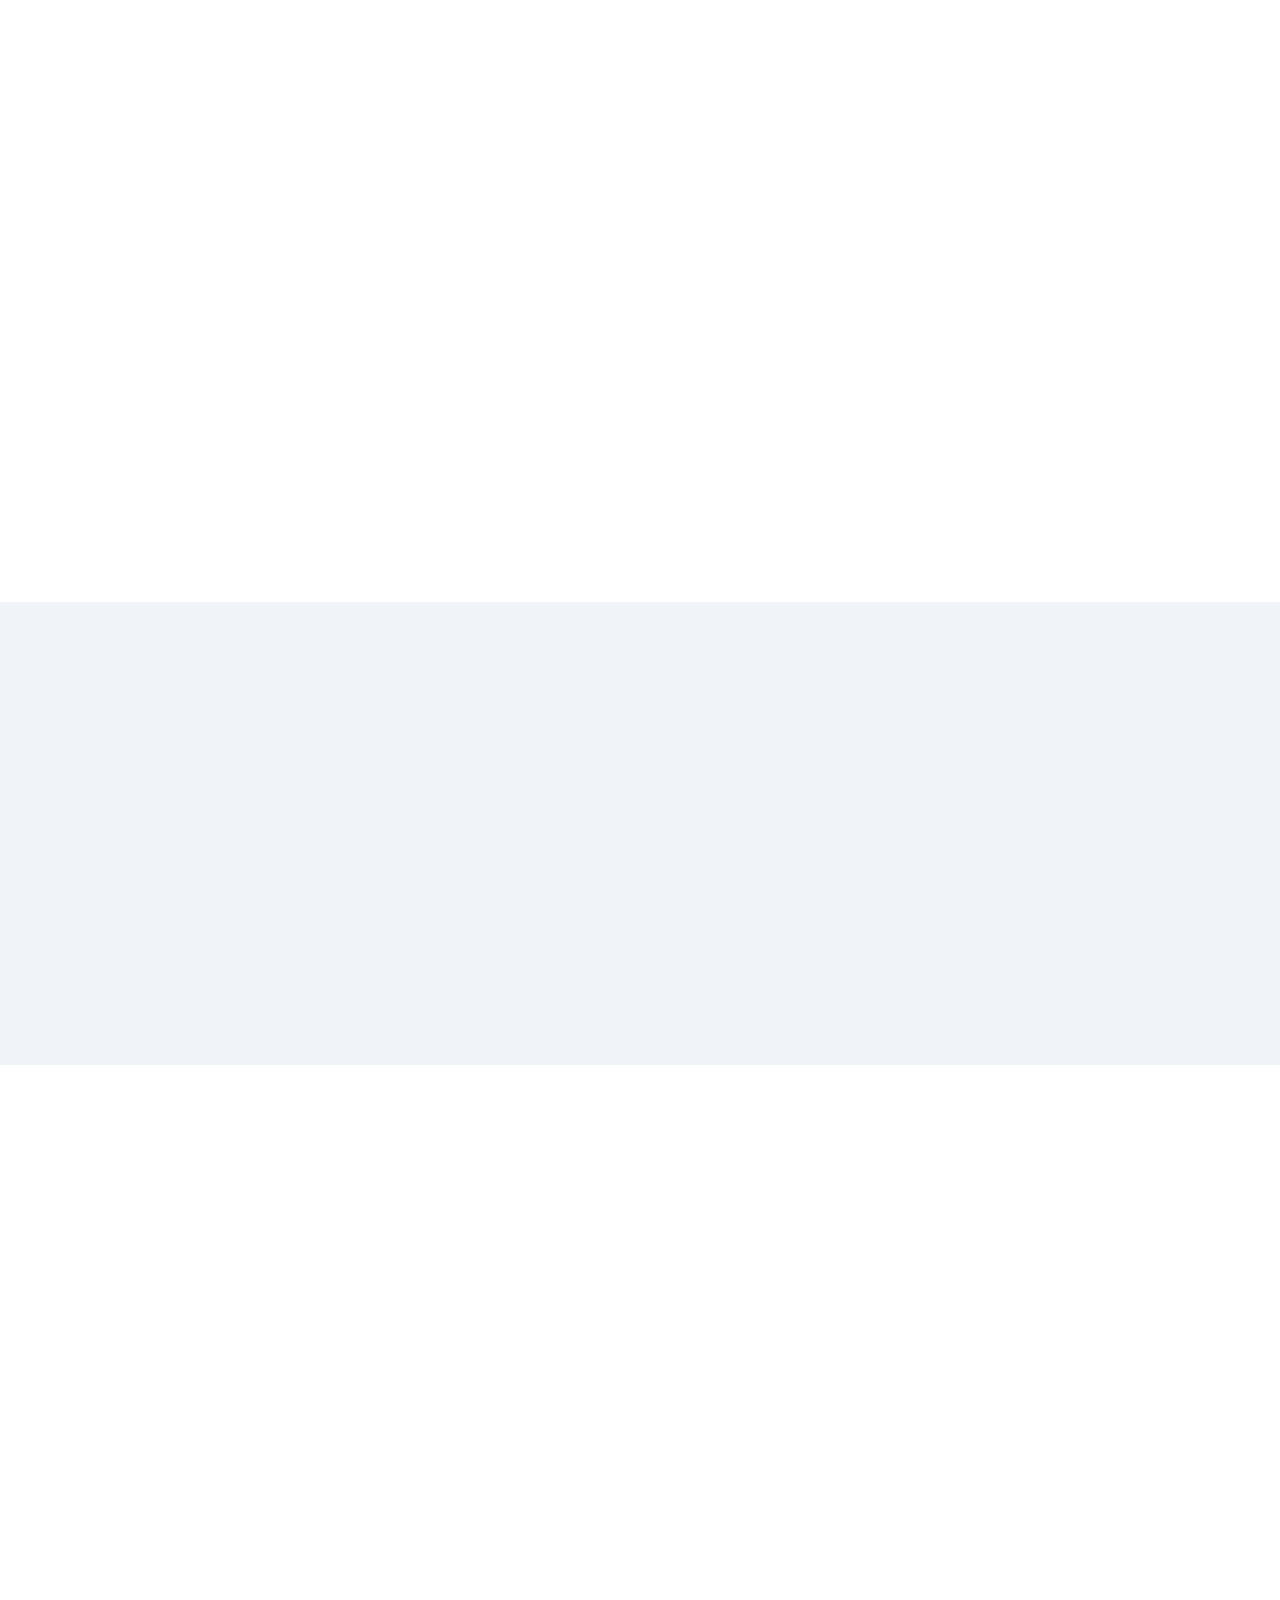
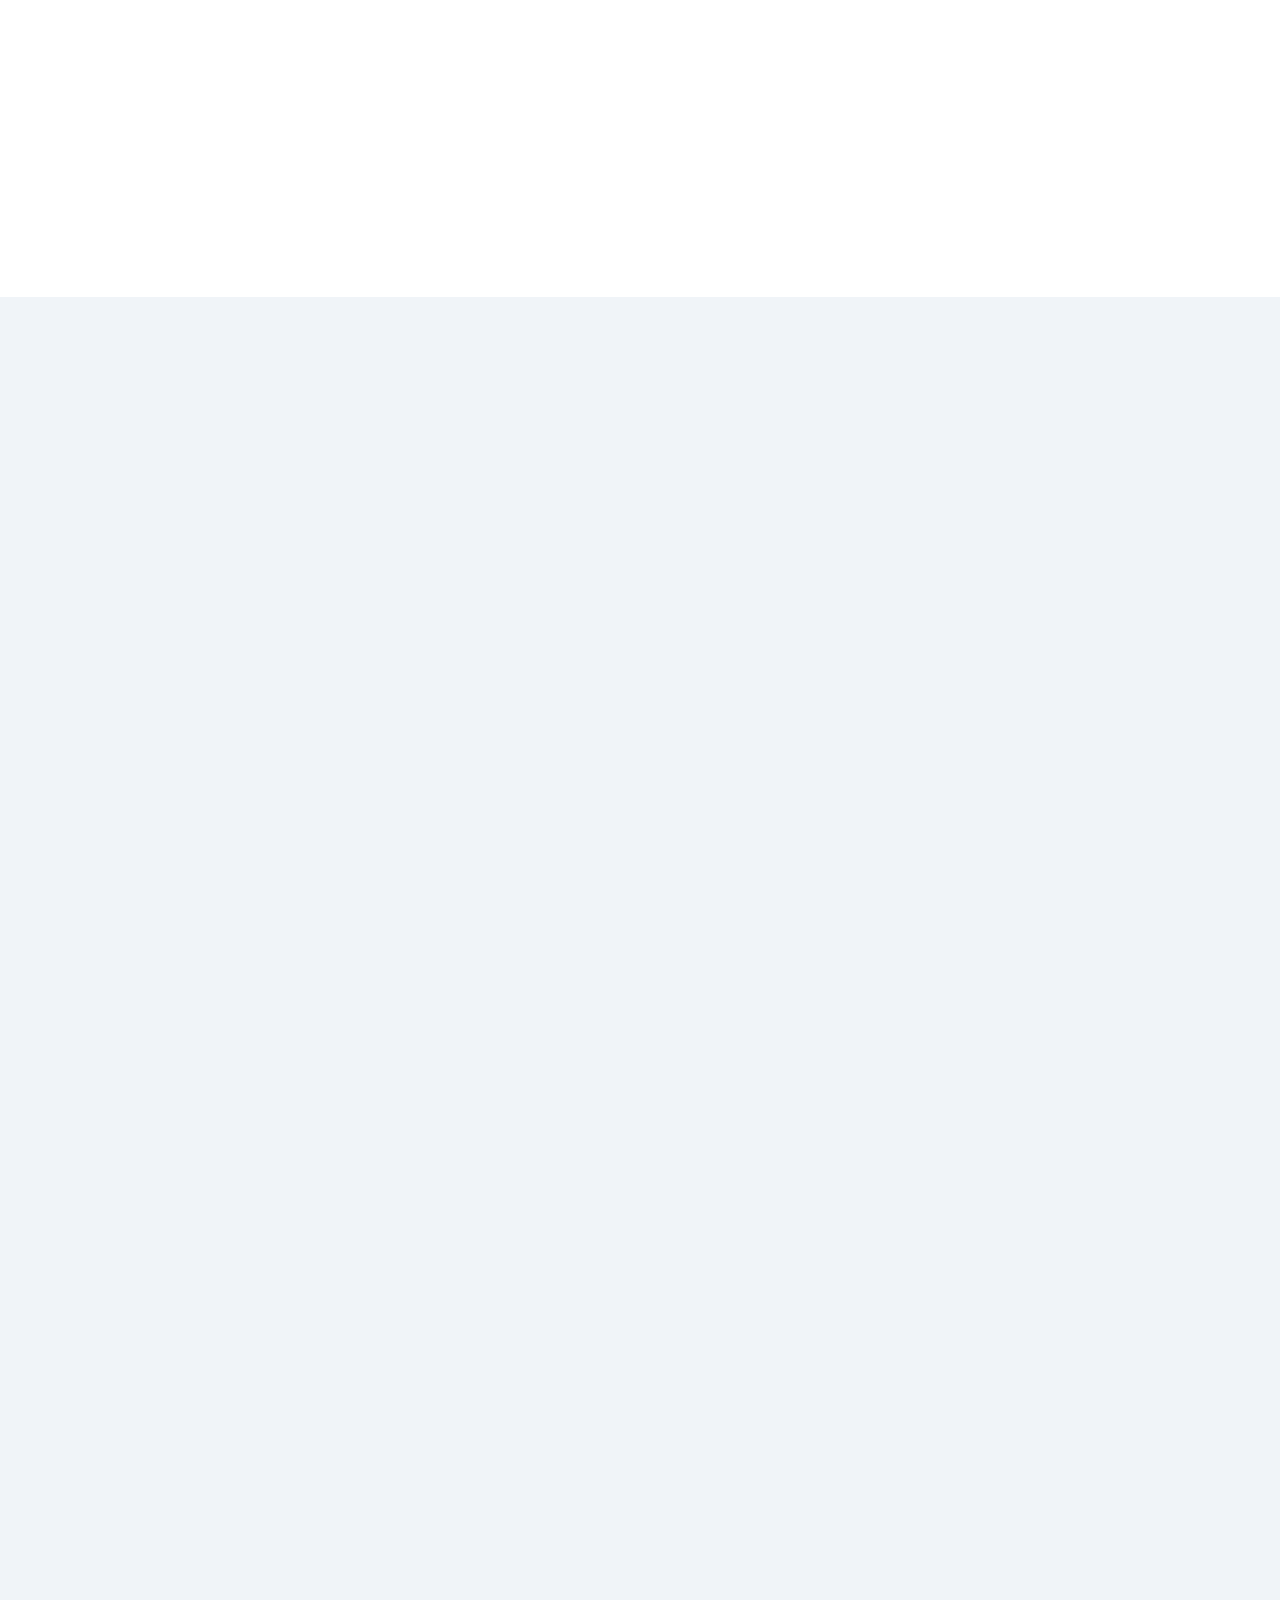
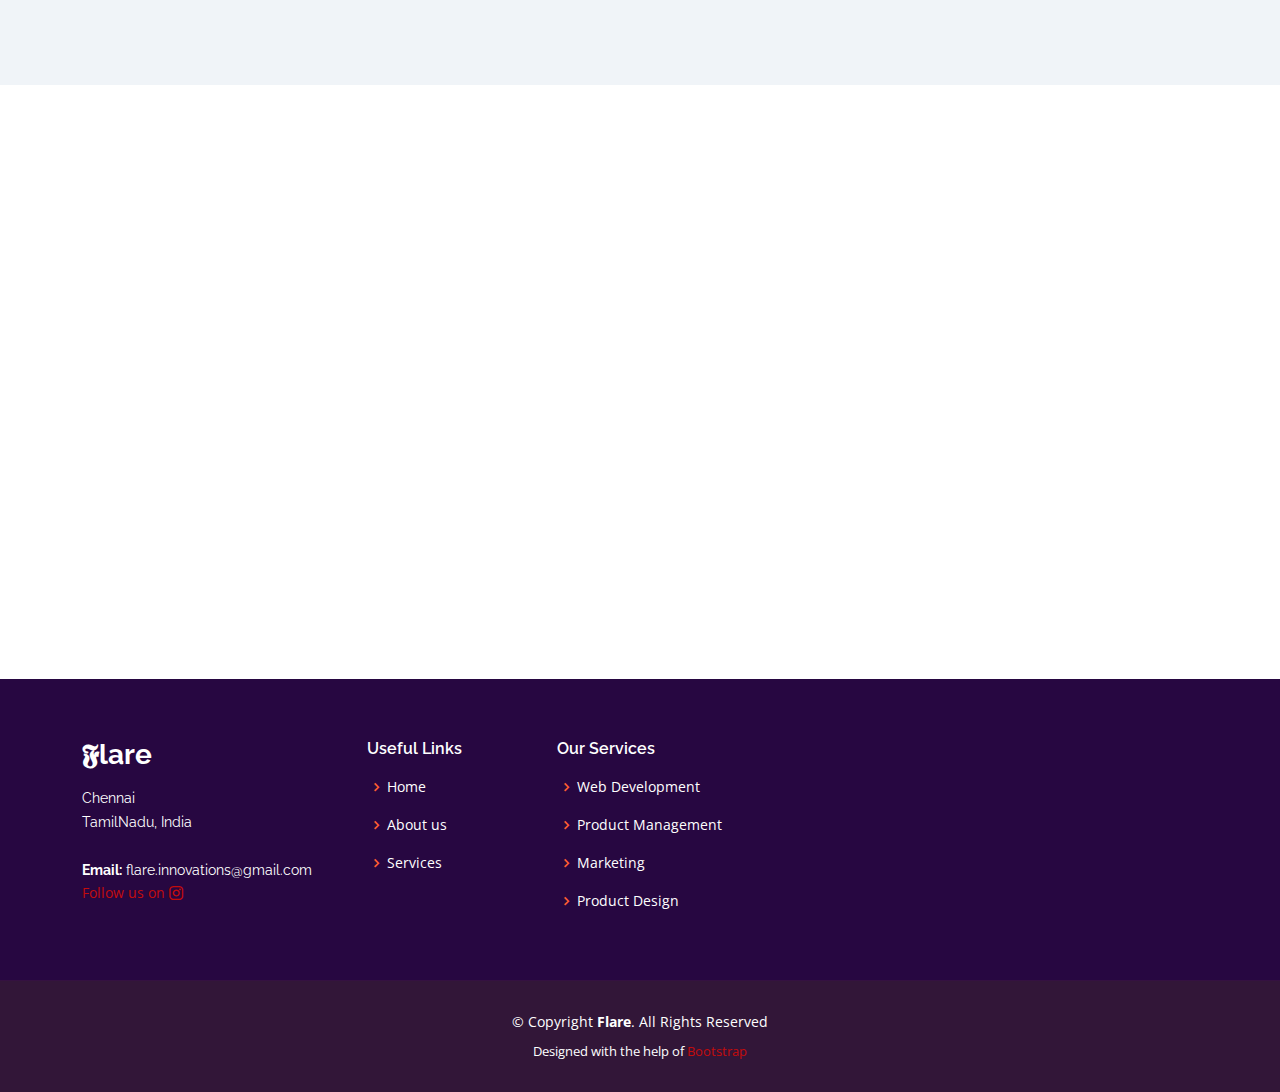
==== commit 02d4d585: "Update index.html" ====
--- a/index.html
+++ b/index.html
@@ -90,7 +90,7 @@
               <div class="col-lg-3 col-md-5 col-6 d-md-flex align-items-md-stretch">
                 <div class="count-box">
                   <i class="bi bi-clock"></i>
-                  <span data-purecounter-start="0" data-purecounter-end="11" data-purecounter-duration="1" class="purecounter"></span>
+                  <span data-purecounter-start="0" data-purecounter-end="12" data-purecounter-duration="1" class="purecounter"></span>
                   <p>months of experience</p>
                 </div>
               </div>
@@ -484,7 +484,7 @@
               <div class="pic"><li class="crop"><img src="assets/img/team/team-7.jpg" class="img-fluid" alt="" width="300px" height="350px"></li></div>
               <div class="member-info">
                 <h4>VASUNDHARADEVI D</h4>
-                <span>Senior Mechanical Engineer</span>
+                <span>Senior Mechanical Engineer - HR</span>
                 <div class="social">
                   <a href="https://instagram.com/vasundhara_2410?igshid=YmMyMTA2M2Y="><i class="bi bi-instagram"></i></a>
                   <a href="https://www.linkedin.com/in/vasundhara-devi-886343202/"><i class="bi bi-linkedin"></i></a>
@@ -497,7 +497,7 @@
               <div class="pic"><li class="crop"><img src="assets/img/team/team-6.jpg" class="img-fluid" alt="" width="300px" height="350px"></li></div>
               <div class="member-info">
                 <h4>GNANASUDHARSAN A</h4>
-                <span>Automation Developer</span>
+                <span>Admin Manager</span>
                 <div class="social">
                   <a href="https://instagram.com/_gnana_1403_?utm_medium=copy_link"><i class="bi bi-instagram"></i></a>
                   <a href="https://www.linkedin.com/in/gnanasudharsan-a-4b102417b"><i class="bi bi-linkedin"></i></a>
@@ -506,20 +506,7 @@
             </div>
             
           </div>
-          <div class="col-lg-4 col-md-6" data-aos="fade-up" data-aos-delay="300">
-            <div class="member">
-              <div class="pic"><li class="crop"><img src="assets/img/team/team-8.jpg" class="img-fluid" alt="" width="300px" height="350px"></li></div>
-              <div class="member-info">
-                <h4>KRITHIKA R</h4>
-                <span>Electronics Engineer</span>
-                <div class="social">
-                  <a href="#"><i class="bi bi-instagram"></i></a>
-                  <a href="#"><i class="bi bi-linkedin"></i></a>
-                </div>
-              </div>
-            </div>
-            
-          </div>
+          
         </div>
 
         
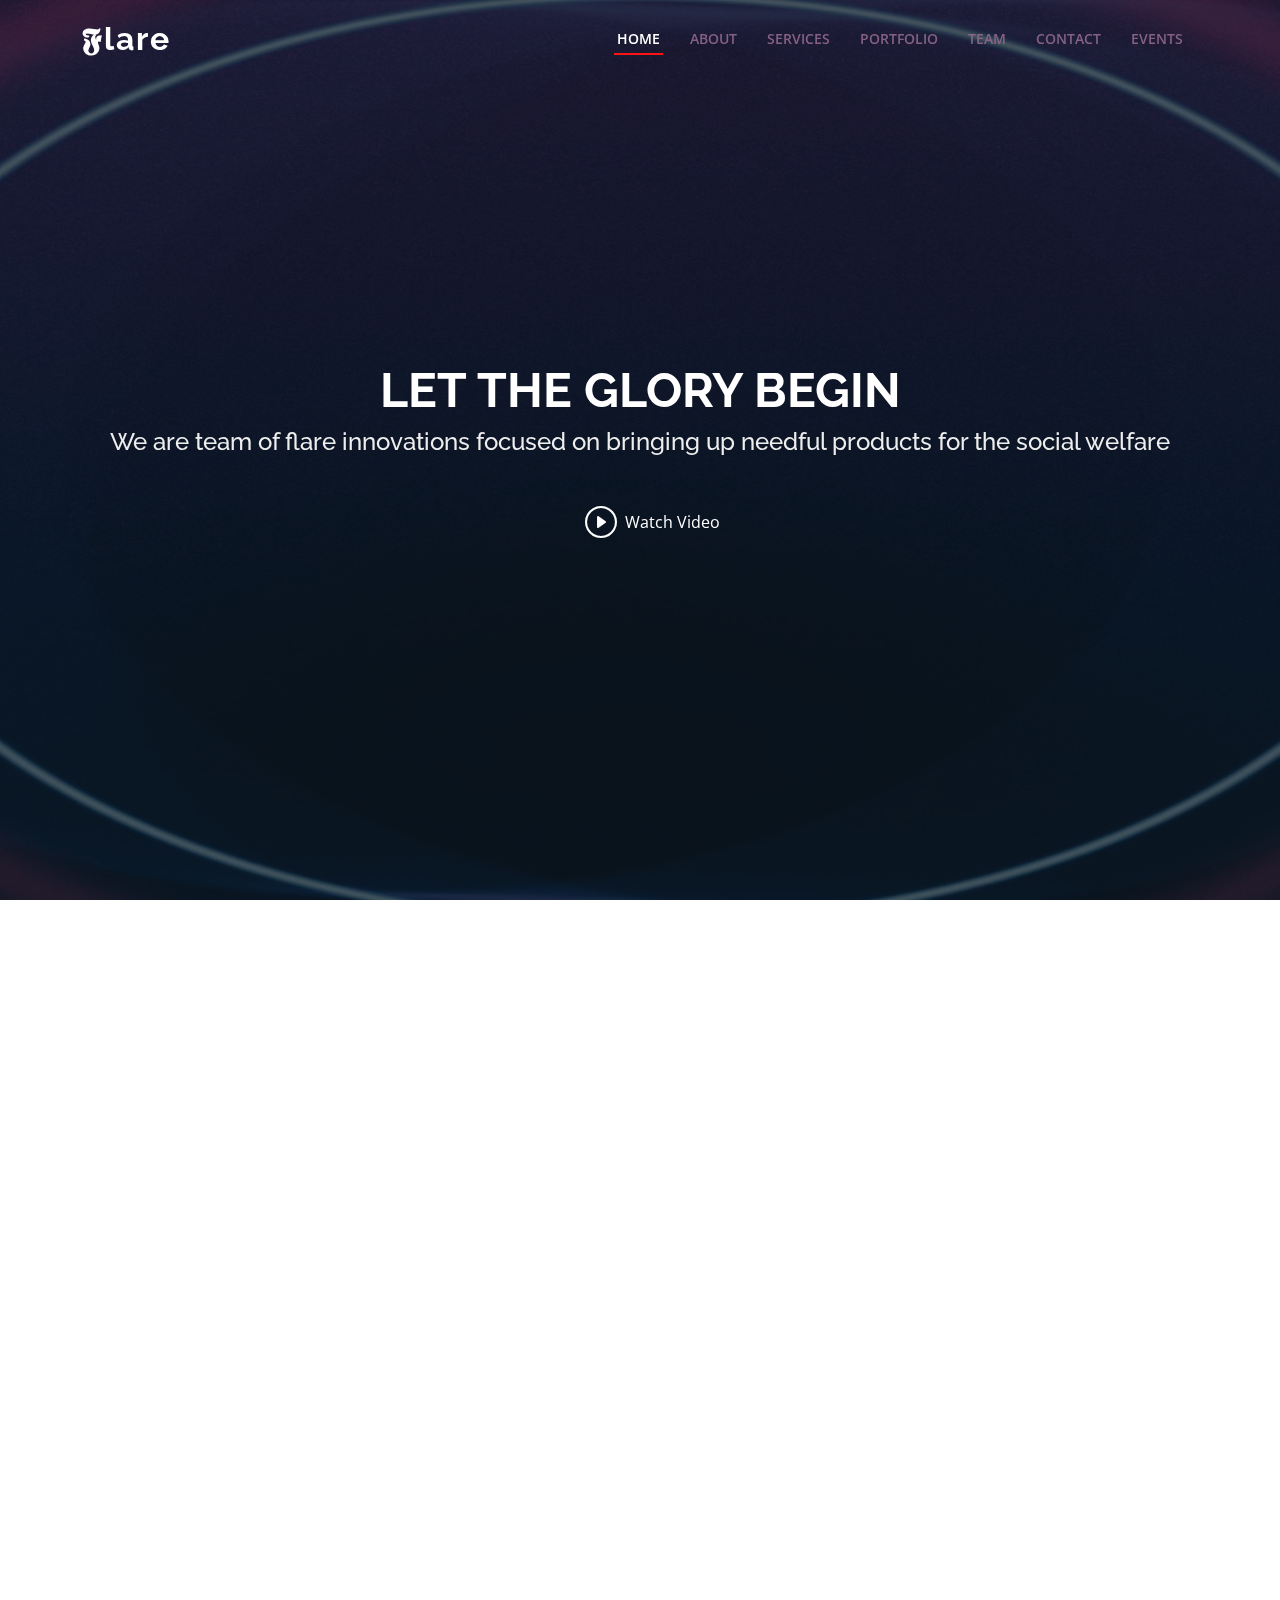
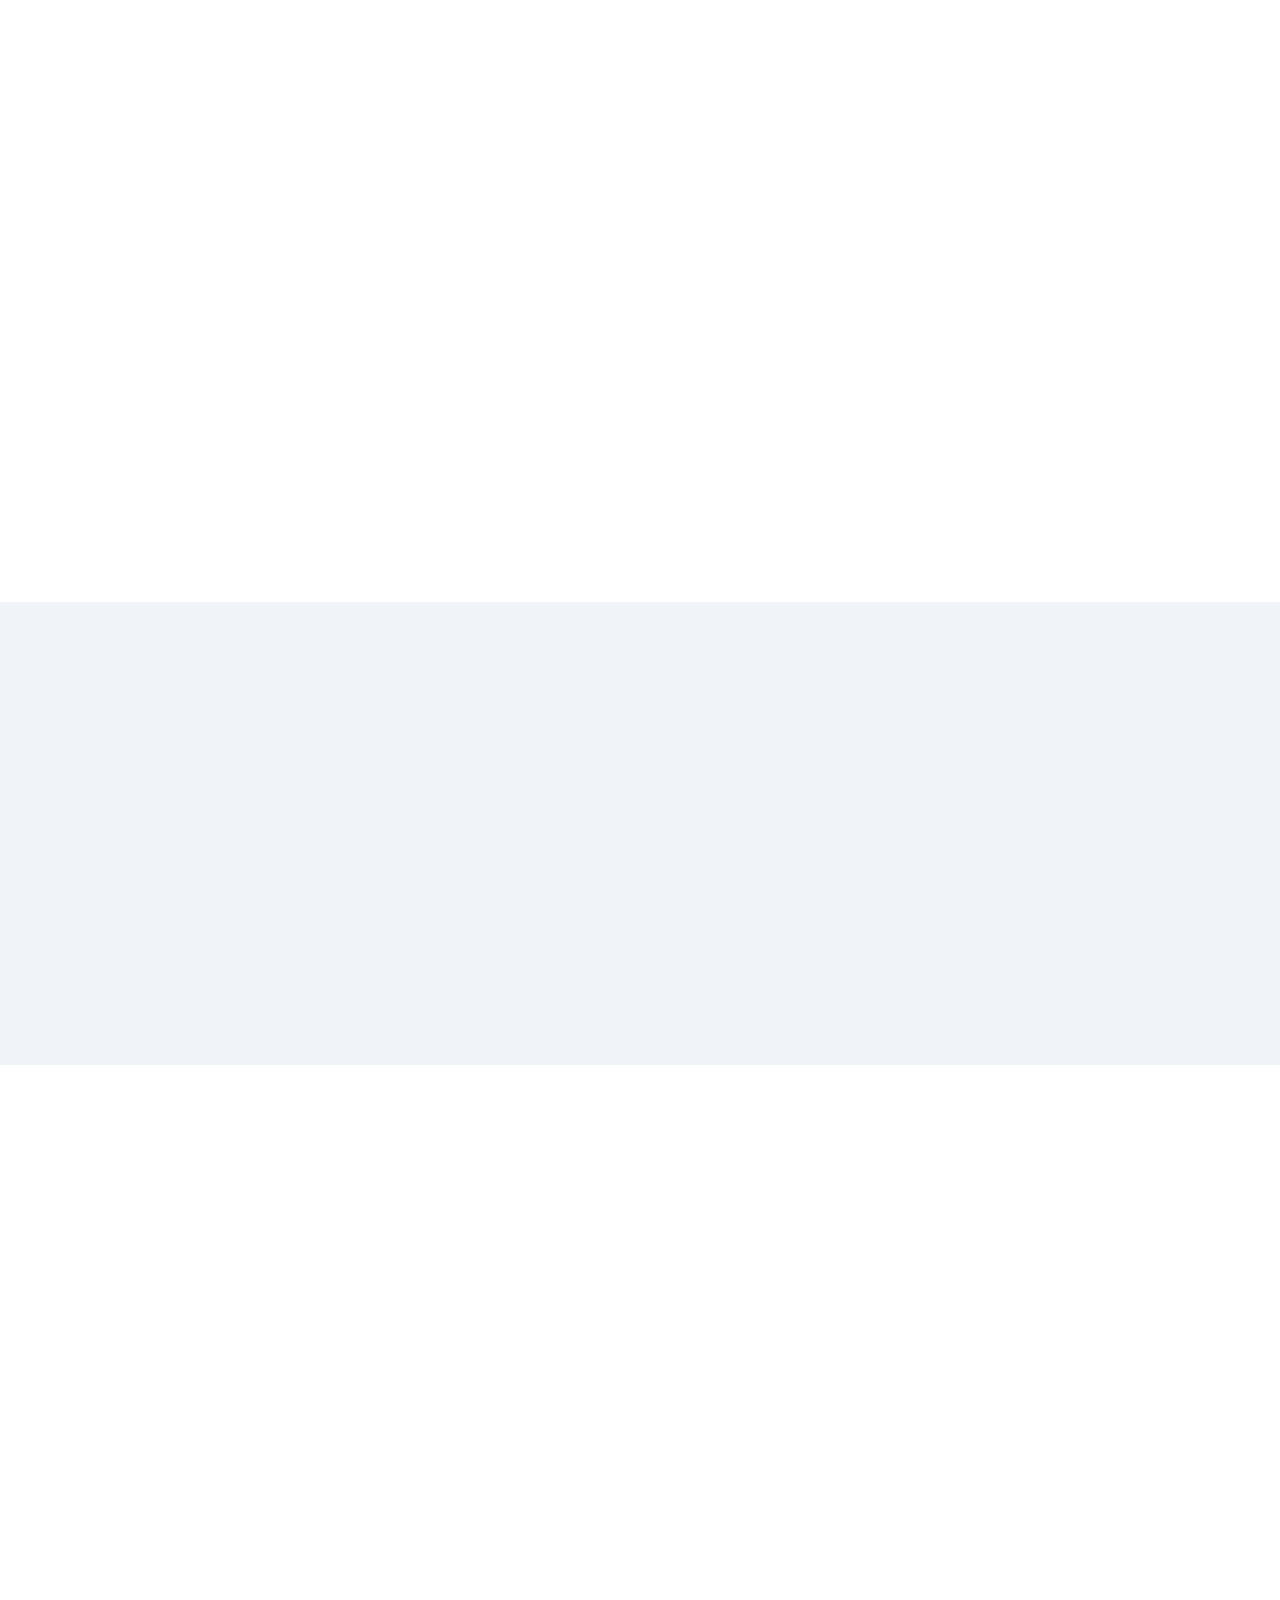
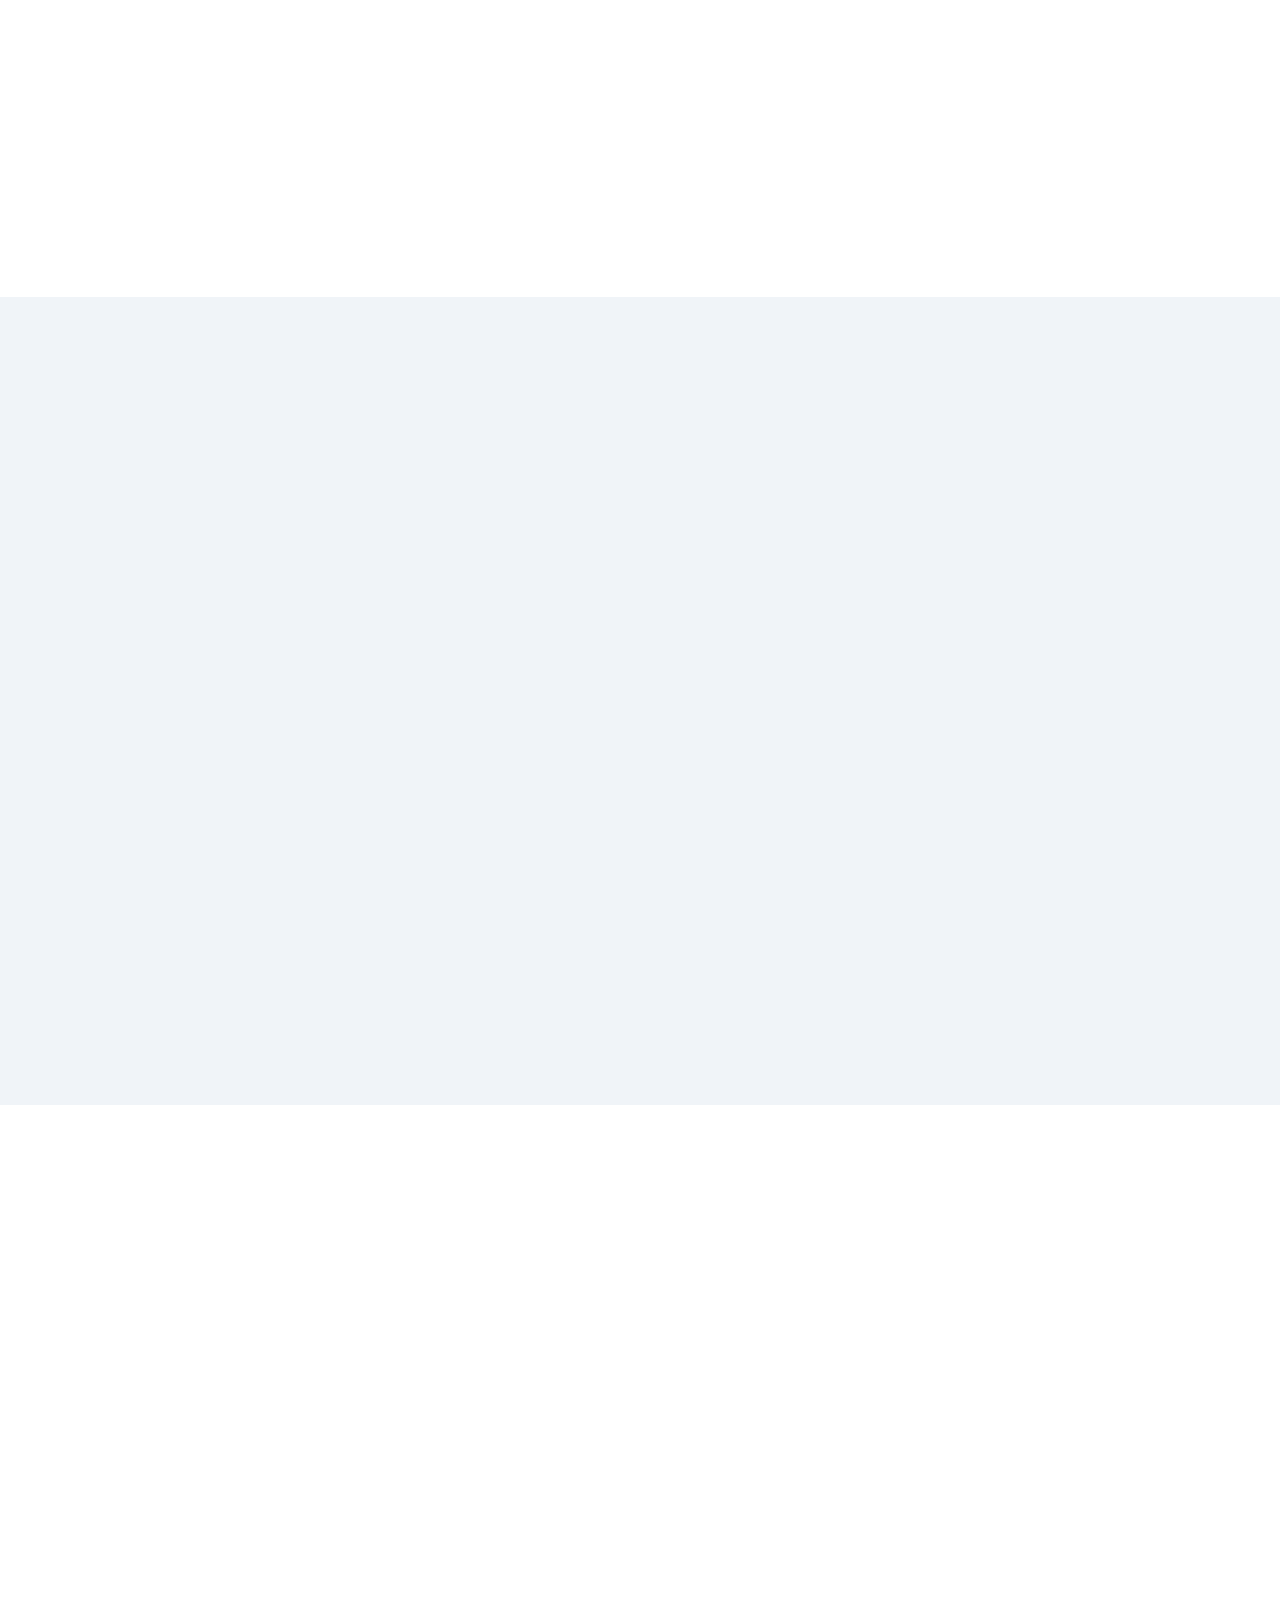
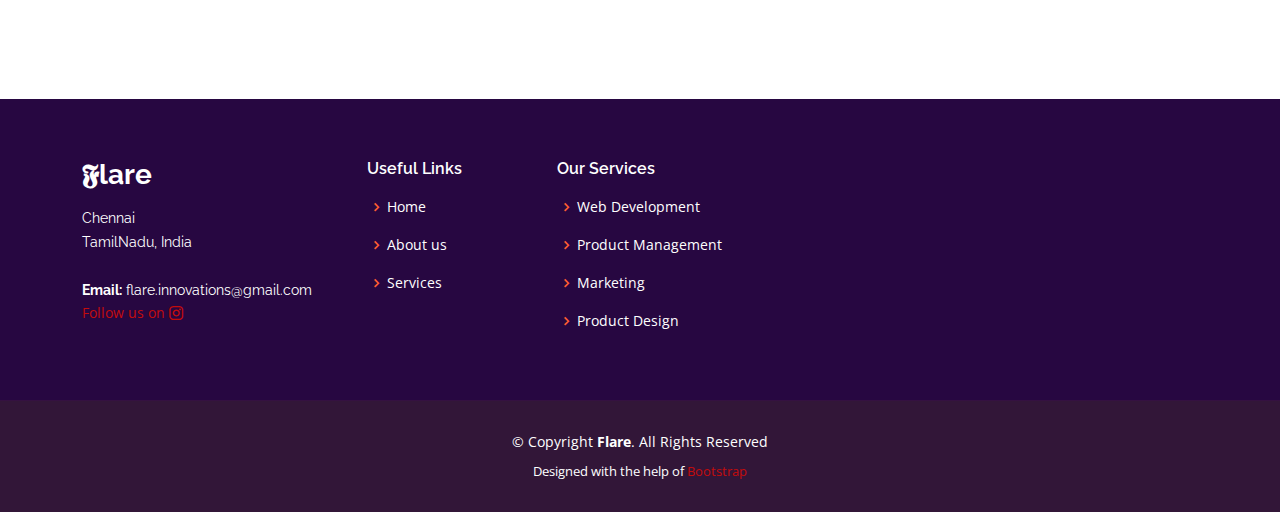
==== commit 8733b18a: "Update index.html" ====
--- a/index.html
+++ b/index.html
@@ -451,47 +451,7 @@
             </div>
           </div>
 
-          <div class="col-lg-4 col-md-6" data-aos="fade-up" data-aos-delay="200">
-            <div class="member">
-              <div class="pic"><li class="crop"><img src="assets/img/team/team-2.jpg" class="img-fluid" alt="" width="300px" height="350px"></li></div>
-              <div class="member-info">
-                <h4>Keerthika M</h4>
-                <span>Chief Operating Officer/Co-founder<br>
-                Product Developer</span>
-                <div class="social">
-                  <a href="https://instagram.com/2202_suga?utm_medium=copy_link"><i class="bi bi-instagram"></i></a>
-                  <a href="https://www.linkedin.com/in/keerthika-m-1474991ab/"><i class="bi bi-linkedin"></i></a>
-                </div>
-              </div>
-            </div>
-          </div>
-
-          <div class="col-lg-4 col-md-6" data-aos="fade-up" data-aos-delay="200">
-            <div class="member">
-              <div class="pic"><li class="crop"><img src="assets/img/team/team-5.jpg" class="img-fluid" alt="" width="300px" height="350px"></li></div>
-              <div class="member-info">
-                <h4>Pooja R</h4>
-                <span>Chief Marketing Officer/Co-founder<br>Electronics Engineer</span>
-                <div class="social">
-                  <a href="https://instagram.com/_pooja__r?utm_medium=copy_link"><i class="bi bi-instagram"></i></a>
-                  <a href="https://www.linkedin.com/in/pooja-r-7b6a241aa/"><i class="bi bi-linkedin"></i></a>
-                </div>
-              </div>
-            </div>
-          </div>
-          <div class="col-lg-4 col-md-6" data-aos="fade-up" data-aos-delay="300">
-            <div class="member">
-              <div class="pic"><li class="crop"><img src="assets/img/team/team-7.jpg" class="img-fluid" alt="" width="300px" height="350px"></li></div>
-              <div class="member-info">
-                <h4>VASUNDHARADEVI D</h4>
-                <span>Senior Mechanical Engineer - HR</span>
-                <div class="social">
-                  <a href="https://instagram.com/vasundhara_2410?igshid=YmMyMTA2M2Y="><i class="bi bi-instagram"></i></a>
-                  <a href="https://www.linkedin.com/in/vasundhara-devi-886343202/"><i class="bi bi-linkedin"></i></a>
-                </div>
-              </div>
-            </div>
-          </div>
+         
           <div class="col-lg-4 col-md-6" data-aos="fade-up" data-aos-delay="300">
             <div class="member">
               <div class="pic"><li class="crop"><img src="assets/img/team/team-6.jpg" class="img-fluid" alt="" width="300px" height="350px"></li></div>
